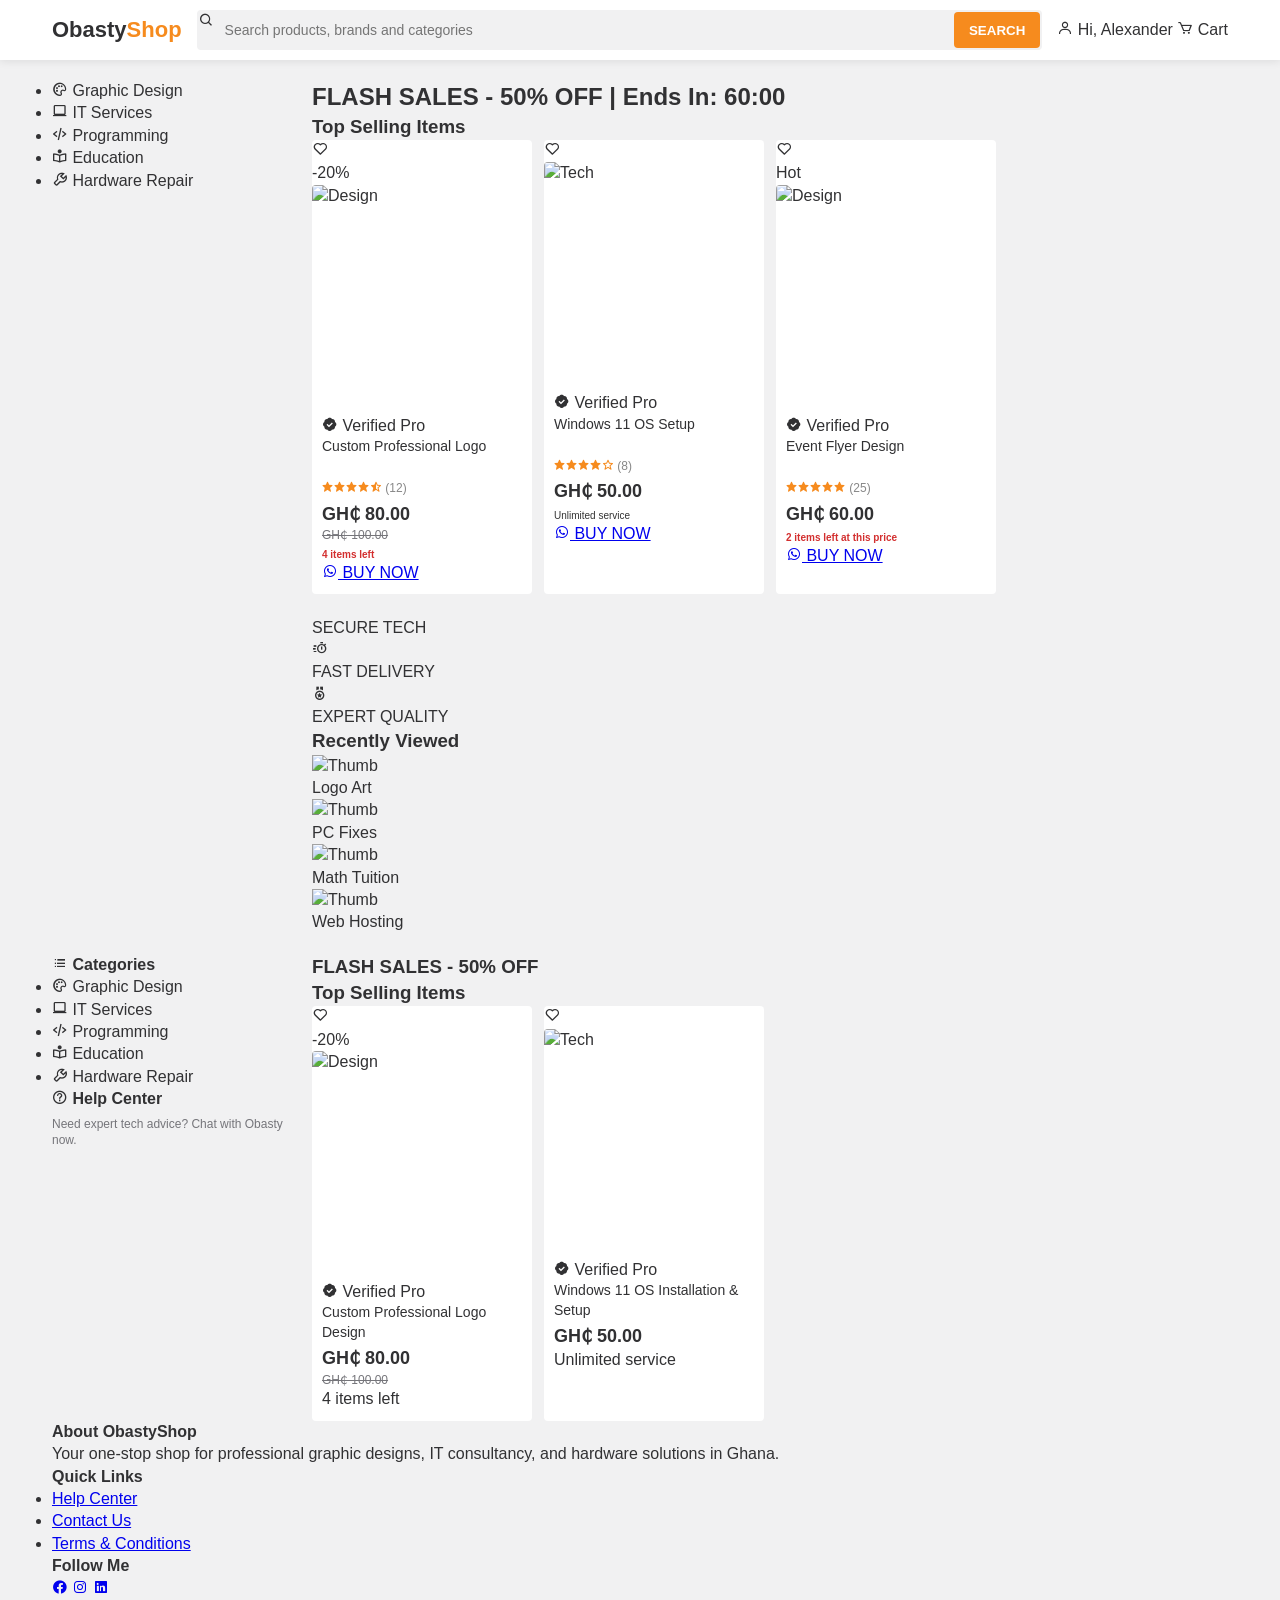
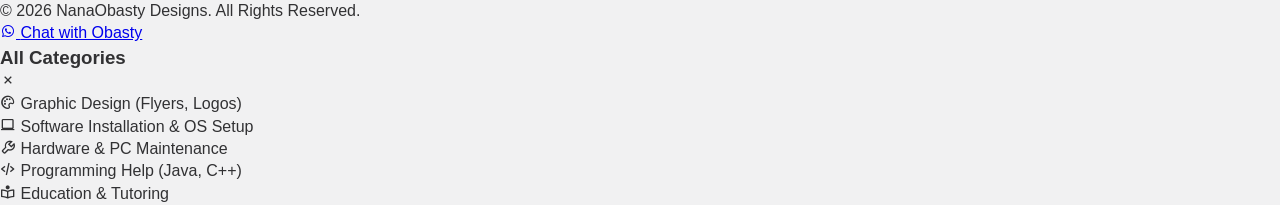
==== index.html @ 955b28ef "Update index.html" ====
<!DOCTYPE html>
<html lang="en">
<head>
    <meta charset="UTF-8">
    <meta name="viewport" content="width=device-width, initial-scale=1.0">
    <title>NanaObasty | Shop Designs & Tech</title>
    <link rel="stylesheet" href="style.css">
    <link href='https://unpkg.com/boxicons@2.1.4/css/boxicons.min.css' rel='stylesheet'>
</head>
<body>

    <header class="header">
        <div class="container nav-flex">
            <h1 class="logo">Obasty<span>Shop</span></h1>
            <div class="search-container">
                <i class='bx bx-search'></i>
                <input type="text" id="jumiaSearch" placeholder="Search products, brands and categories">
                <button>SEARCH</button>
            </div>
            <div class="user-menu">
                <span><i class='bx bx-user'></i> Hi, Alexander</span>
                <span><i class='bx bx-cart'></i> Cart</span>
            </div>
        </div>
    </header>

    <main class="container main-layout">
        <aside class="sidebar">
            <ul>
                <li><i class='bx bx-palette'></i> Graphic Design</li>
                <li><i class='bx bx-laptop'></i> IT Services</li>
                <li><i class='bx bx-code-alt'></i> Programming</li>
                <li><i class='bx bx-book-reader'></i> Education</li>
                <li><i class='bx bx-wrench'></i> Hardware Repair</li>
            </ul>
        </aside>

        <section class="content">
            <div class="hero-banner">
                <h2 id="flashSaleTimer">FLASH SALES - 50% OFF DESIGNS</h2>
            </div>

            <div class="product-wrapper">
                <div class="section-header">
                    <h3>Top Selling Items</h3>
                </div>
                
                <div class="jumia-grid" id="productGrid">
                    
                    <div class="item-card" data-name="logo design">
                        <div class="wishlist-btn"><i class='bx bx-heart'></i></div>
                        <div class="badge">-20%</div>
                        <img src="https://via.placeholder.com/200" alt="Design">
                        <div class="info">
                            <div class="official-badge">
                                <i class='bx bxs-badge-check'></i> Verified Pro
                            </div>
                            <p class="name">Custom Professional Logo</p>
                            <div class="rating" style="color: #f68b1e; font-size: 12px; margin-bottom: 5px;">
                                <i class='bx bxs-star'></i><i class='bx bxs-star'></i><i class='bx bxs-star'></i><i class='bx bxs-star'></i><i class='bx bxs-star-half'></i>
                                <span style="color: #888;">(12)</span>
                            </div>
                            <p class="price">GH₵ 80.00</p>
                            <p class="old-price">GH₵ 100.00</p>
                            <div class="stock-container">
                                <div class="stock-bar"><div class="progress" style="width: 40%;"></div></div>
                                <p style="font-size: 10px; margin-top: 4px; color: #d32f2f; font-weight: bold;">4 items left</p>
                            </div>
                            <a href="https://wa.me/233539547368?text=Hello%20Obasty,%20I%20want%20to%20order%20the%20Logo%20Design" class="buy-btn" target="_blank">
                                <i class='bx bxl-whatsapp'></i> BUY NOW
                            </a>
                        </div>
                    </div>

                    <div class="item-card" data-name="windows installation">
                        <div class="wishlist-btn"><i class='bx bx-heart'></i></div>
                        <img src="https://via.placeholder.com/200" alt="Tech">
                        <div class="info">
                            <div class="official-badge"><i class='bx bxs-badge-check'></i> Verified Pro</div>
                            <p class="name">Windows 11 OS Setup</p>
                            <div class="rating" style="color: #f68b1e; font-size: 12px; margin-bottom: 5px;">
                                <i class='bx bxs-star'></i><i class='bx bxs-star'></i><i class='bx bxs-star'></i><i class='bx bxs-star'></i><i class='bx bx-star'></i>
                                <span style="color: #888;">(8)</span>
                            </div>
                            <p class="price">GH₵ 50.00</p>
                            <div class="stock-container">
                                <div class="stock-bar"><div class="progress" style="width: 70%;"></div></div>
                                <p style="font-size: 10px; margin-top: 4px; color: #333;">Unlimited service</p>
                            </div>
                            <a href="https://wa.me/233539547368?text=Hello%20Obasty,%20I%20need%20help%20with%20Windows%20Installation" class="buy-btn" target="_blank">
                                <i class='bx bxl-whatsapp'></i> BUY NOW
                            </a>
                        </div>
                    </div>

                    <div class="item-card" data-name="flyer design">
                        <div class="wishlist-btn"><i class='bx bx-heart'></i></div>
                        <div class="badge">Hot</div>
                        <img src="https://via.placeholder.com/200" alt="Design">
                        <div class="info">
                            <div class="official-badge"><i class='bx bxs-badge-check'></i> Verified Pro</div>
                            <p class="name">Event Flyer Design</p>
                            <div class="rating" style="color: #f68b1e; font-size: 12px; margin-bottom: 5px;">
                                <i class='bx bxs-star'></i><i class='bx bxs-star'></i><i class='bx bxs-star'></i><i class='bx bxs-star'></i><i class='bx bxs-star'></i>
                                <span style="color: #888;">(25)</span>
                            </div>
                            <p class="price">GH₵ 60.00</p>
                            <div class="stock-container">
                                <div class="stock-bar"><div class="progress" style="width: 20%;"></div></div>
                                <p style="font-size: 10px; margin-top: 4px; color: #d32f2f; font-weight: bold;">2 items left at this price</p>
                            </div>
                            <a href="https://wa.me/233539547368?text=Hello%20Obasty,%20I%20want%20to%20order%20an%20Event%20Flyer" class="buy-btn" target="_blank">
                                <i class='bx bxl-whatsapp'></i> BUY NOW
                            </a>
                        </div>
                    </div>
                </div>

                <div class="trust-badges">
                    <div class="trust-item"><i class='bx bx-shield-check'></i><p>SECURE TECH</p></div>
                    <div class="trust-item"><i class='bx bx-timer'></i><p>FAST DELIVERY</p></div>
                    <div class="trust-item"><i class='bx bx-medal'></i><p>EXPERT QUALITY</p></div>
                </div>

                <div class="recent-viewed">
                    <h3>Recently Viewed</h3>
                    <div class="recent-grid">
                        <div class="small-card"><img src="https://via.placeholder.com/60" alt="Thumb"><p>Logo Art</p></div>
                        <div class="small-card"><img src="https://via.placeholder.com/60" alt="Thumb"><p>PC Fixes</p></div>
                        <div class="small-card"><img src="https://via.placeholder.com/60" alt="Thumb"><p>Math Tuition</p></div>
                        <div class="small-card"><img src="https://via.placeholder.com/60" alt="Thumb"><p>Web Hosting</p></div>
                    </div>
                </div>
            </div>
        </section>
    </main>
<main class="container main-layout">
    <aside class="sidebar-pc">
        <div class="sidebar-box">
            <h4><i class='bx bx-list-ul'></i> Categories</h4>
            <ul>
                <li class="cat-item" data-category="graphic design"><i class='bx bx-palette'></i> Graphic Design</li>
                <li class="cat-item" data-category="windows installation"><i class='bx bx-laptop'></i> IT Services</li>
                <li class="cat-item" data-category="programming"><i class='bx bx-code-alt'></i> Programming</li>
                <li class="cat-item" data-category="education"><i class='bx bx-book-reader'></i> Education</li>
                <li class="cat-item" data-category="hardware repair"><i class='bx bx-wrench'></i> Hardware Repair</li>
            </ul>
        </div>
        
        <div class="sidebar-box mt-15">
            <h4><i class='bx bx-help-circle'></i> Help Center</h4>
            <p style="font-size: 12px; color: #75757a; margin-top: 5px;">Need expert tech advice? Chat with Obasty now.</p>
        </div>
    </aside>

    <section class="content">
        <div class="hero-banner">
            <h3 id="flashSaleTimer">FLASH SALES - 50% OFF</h3>
        </div>

        <div class="product-wrapper">
            <div class="section-header">
                <h3>Top Selling Items</h3>
            </div>
            
            <div class="jumia-grid" id="productGrid">
                
                <div class="item-card" data-name="logo design">
                    <div class="wishlist-btn"><i class='bx bx-heart'></i></div>
                    <div class="badge">-20%</div>
                    <img src="https://via.placeholder.com/300" alt="Design">
                    <div class="info">
                        <div class="official-badge"><i class='bx bxs-badge-check'></i> Verified Pro</div>
                        <p class="name">Custom Professional Logo Design</p>
                        <p class="price">GH₵ 80.00</p>
                        <p class="old-price">GH₵ 100.00</p>
                        <div class="stock-container">
                            <div class="stock-bar"><div class="progress" style="width: 40%;"></div></div>
                            <p class="stock-text">4 items left</p>
                        </div>
                    </div>
                </div>

                <div class="item-card" data-name="windows installation">
                    <div class="wishlist-btn"><i class='bx bx-heart'></i></div>
                    <img src="https://via.placeholder.com/300" alt="Tech">
                    <div class="info">
                        <div class="official-badge"><i class='bx bxs-badge-check'></i> Verified Pro</div>
                        <p class="name">Windows 11 OS Installation & Setup</p>
                        <p class="price">GH₵ 50.00</p>
                        <div class="stock-container">
                            <div class="stock-bar"><div class="progress" style="width: 90%;"></div></div>
                            <p class="stock-text">Unlimited service</p>
                        </div>
                    </div>
                </div>

                </div>
        </div>
    </section>
</main>
    <footer class="footer">
        <div class="container footer-grid">
            <div class="footer-col">
                <h4>About ObastyShop</h4>
                <p>Your one-stop shop for professional graphic designs, IT consultancy, and hardware solutions in Ghana.</p>
            </div>
            <div class="footer-col">
                <h4>Quick Links</h4>
                <ul>
                    <li><a href="#">Help Center</a></li>
                    <li><a href="#">Contact Us</a></li>
                    <li><a href="#">Terms & Conditions</a></li>
                </ul>
            </div>
            <div class="footer-col">
                <h4>Follow Me</h4>
                <div class="social-links">
                    <a href="#"><i class='bx bxl-facebook-circle'></i></a>
                    <a href="#"><i class='bx bxl-instagram'></i></a>
                    <a href="#"><i class='bx bxl-linkedin-square'></i></a>
                </div>
            </div>
        </div>
        <div class="footer-bottom">
            <p>&copy; 2026 NanaObasty Designs. All Rights Reserved.</p>
        </div>
    </footer>

    <a href="https://wa.me/233539547368" class="floating-chat" target="_blank">
        <i class='bx bxl-whatsapp'></i>
        <span>Chat with Obasty</span>
    </a>

    <script src="script.js"></script>
    <div class="category-overlay" id="categoryMenu">
    <div class="category-header">
        <h3>All Categories</h3>
        <i class='bx bx-x' id="closeCategories"></i>
    </div>
    <div class="category-list">
        <div class="cat-item">
            <i class='bx bx-palette'></i>
            <span>Graphic Design (Flyers, Logos)</span>
        </div>
        <div class="cat-item">
            <i class='bx bx-laptop'></i>
            <span>Software Installation & OS Setup</span>
        </div>
        <div class="cat-item">
            <i class='bx bx-wrench'></i>
            <span>Hardware & PC Maintenance</span>
        </div>
        <div class="cat-item">
            <i class='bx bx-code-alt'></i>
            <span>Programming Help (Java, C++)</span>
        </div>
        <div class="cat-item">
            <i class='bx bx-book-reader'></i>
            <span>Education & Tutoring</span>
        </div>
    </div>
</div>
    <nav class="bottom-nav">
    <a href="#" class="nav-item active">
        <i class='bx bx-home-alt'></i>
        <span>Home</span>
    </a>
    <a href="#" class="nav-item">
        <i class='bx bx-list-ul'></i>
        <span>Categories</span>
    </a>
    <a href="#" class="nav-item">
        <i class='bx bx-user'></i>
        <span>Account</span>
    </a>
    <a href="https://wa.me/233539547368" class="nav-item">
        <i class='bx bx-help-circle'></i>
        <span>Help</span>
    </a>
</nav>
</body>
</html>
---- style.css ----
/* --- JUMIA APP SYSTEM DESIGN --- */
:root {
    --jumia-orange: #f68b1e;
    --jumia-dark: #313133;
    --jumia-bg: #f1f1f2;
    --white: #ffffff;
    --border: #ededed;
    --text-gray: #75757a;
    --shadow: 0 2px 8px rgba(0,0,0,0.08);
}

* {
    margin: 0;
    padding: 0;
    box-sizing: border-box;
    font-family: 'Roboto', -apple-system, sans-serif;
}

body {
    background-color: var(--jumia-bg);
    color: var(--jumia-dark);
    line-height: 1.4;
}

.container {
    max-width: 1200px;
    margin: 0 auto;
    padding: 0 12px;
}

/* --- HEADER (PC & MOBILE) --- */
.header {
    background: var(--white);
    padding: 10px 0;
    position: sticky;
    top: 0;
    z-index: 1000;
    box-shadow: var(--shadow);
}

.nav-flex {
    display: flex;
    align-items: center;
    justify-content: space-between;
    gap: 15px;
}

.logo {
    font-size: 22px;
    font-weight: 900;
    color: var(--jumia-dark);
}

.logo span { color: var(--jumia-orange); }

.search-container {
    flex: 1;
    display: flex;
    background: var(--jumia-bg);
    border-radius: 4px;
    padding: 2px;
}

.search-container input {
    flex: 1;
    border: none;
    background: transparent;
    padding: 10px;
    outline: none;
    font-size: 14px;
}

.search-container button {
    background: var(--jumia-orange);
    color: white;
    border: none;
    padding: 0 15px;
    border-radius: 4px;
    font-weight: bold;
    cursor: pointer;
}

/* --- LAYOUT GRID --- */
.main-layout {
    display: grid;
    grid-template-columns: 240px 1fr; /* Desktop Sidebar */
    gap: 20px;
    margin-top: 20px;
}

/* --- JUMIA PRODUCT CARDS --- */
.jumia-grid {
    display: grid;
    grid-template-columns: repeat(auto-fill, minmax(200px, 1fr));
    gap: 12px;
}

.item-card {
    background: var(--white);
    border-radius: 4px;
    transition: transform 0.2s;
    position: relative;
    display: flex;
    flex-direction: column;
}

.item-card:hover {
    transform: translateY(-4px);
    box-shadow: 0 4px 12px rgba(0,0,0,0.15);
}

.item-card img {
    width: 100%;
    aspect-ratio: 1/1; /* Keeps images perfectly square */
    object-fit: cover;
    border-radius: 4px 4px 0 0;
}

.info {
    padding: 10px;
    flex-grow: 1;
}

.info .name {
    font-size: 14px;
    margin-bottom: 5px;
    height: 38px;
    overflow: hidden;
    display: -webkit-box;
    -webkit-line-clamp: 2;
    -webkit-box-orient: vertical;
}

.info .price {
    font-size: 18px;
    font-weight: 700;
}

.old-price {
    font-size: 12px;
    color: var(--text-gray);
    text-decoration: line-through;
}

/* --- MOBILE SPECIFIC OVERRIDES --- */
@media (max-width: 768px) {
    .main-layout {
        grid-template-columns: 1fr; /* Hide sidebar layout on mobile */
    }

    .sidebar { display: none; } /* Jumia hides sidebar on mobile, uses bottom nav */

    .search-container button { display: none; } /* Standard Jumia Mobile Search */

    .jumia-grid {
        grid-template-columns: repeat(2, 1fr); /* 2 items per row - Essential! */
        gap: 8px;
    }

    .item-card img {
        height: 160px;
    }

    .info .price {
        font-size: 16px;
    }

    .header {
        padding: 8px 0;
    }
}

/* --- BOTTOM NAV (Always nicely at bottom) --- */
.bottom-nav {
    position: fixed;
    bottom: 0;
    width: 100%;
    background: var(--white);
    display: flex;
    justify-content: space-around;
    padding: 10px 0;
    border-top: 1px solid var(--border);
    box-shadow: 0 -2px 10px rgba(0,0,0,0.05);
}

@media (min-width: 769px) {
    .bottom-nav { display: none; } /* Hide on PC */
}
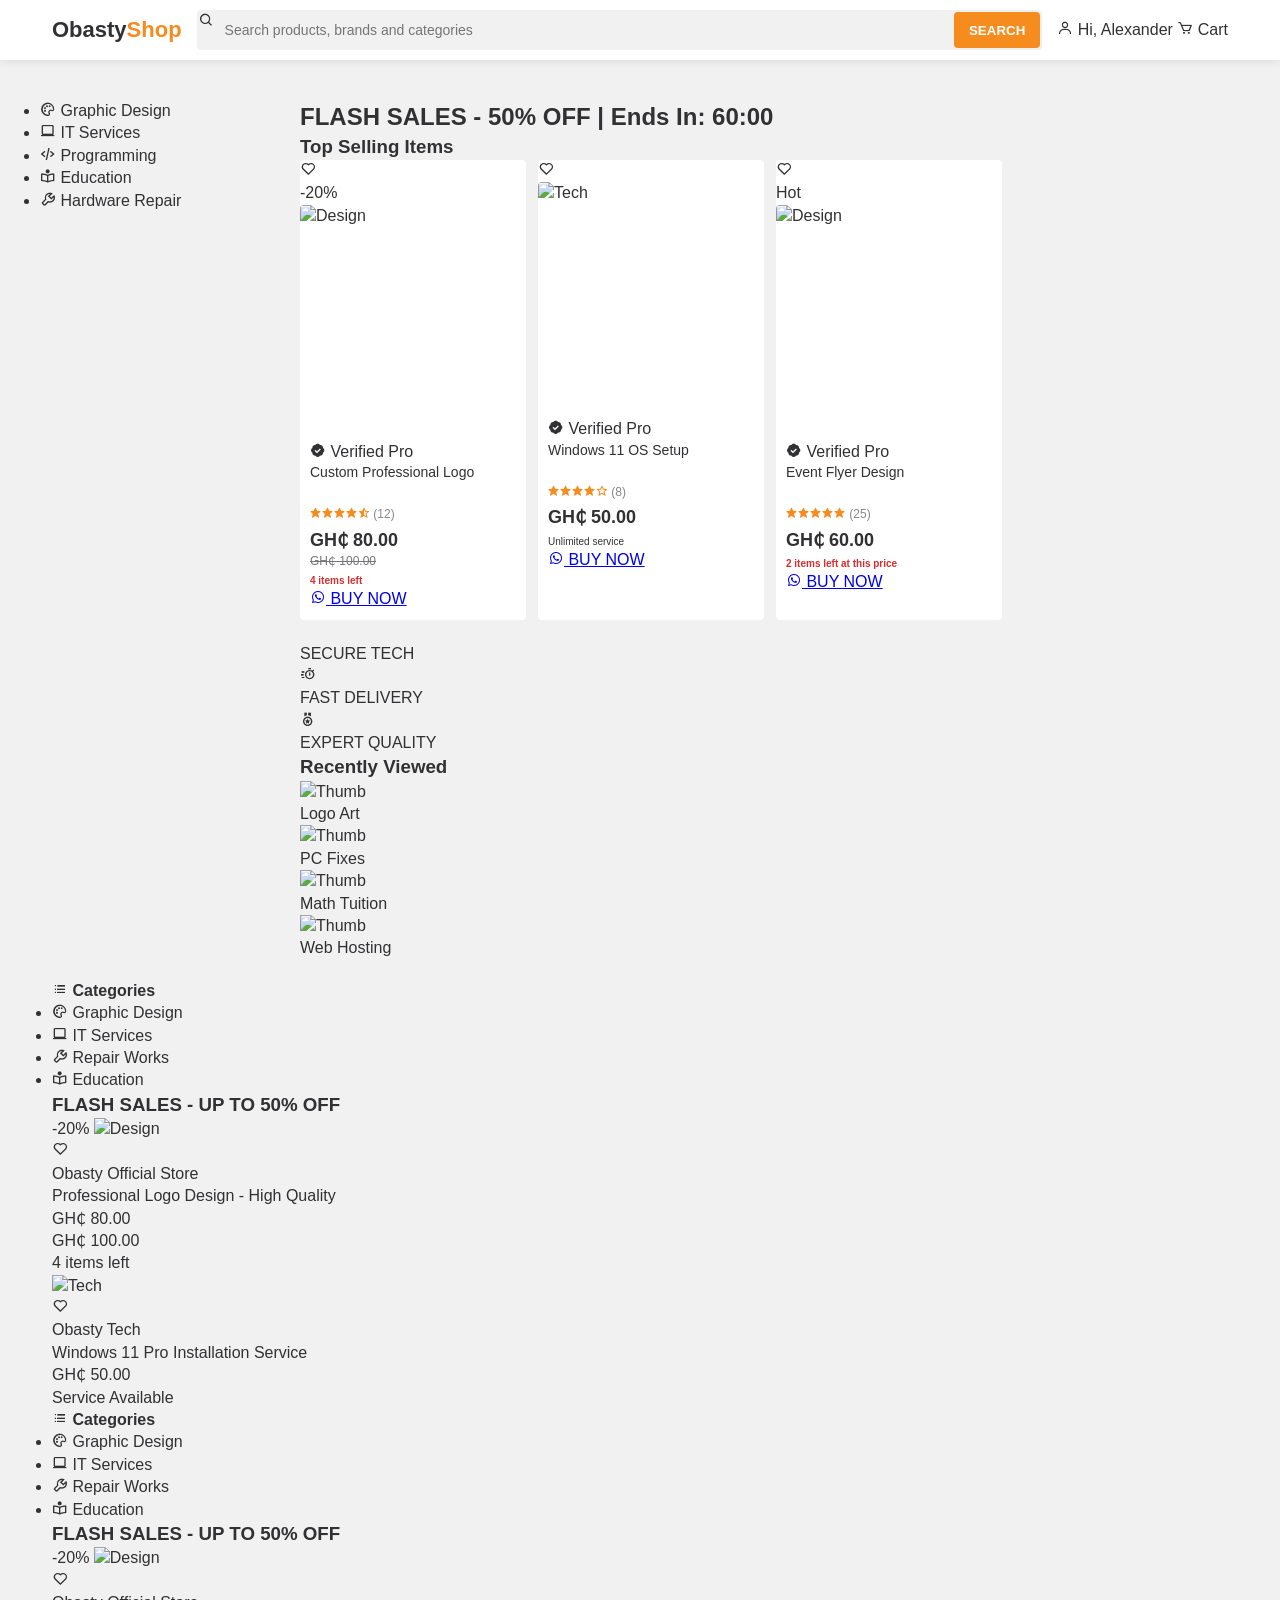
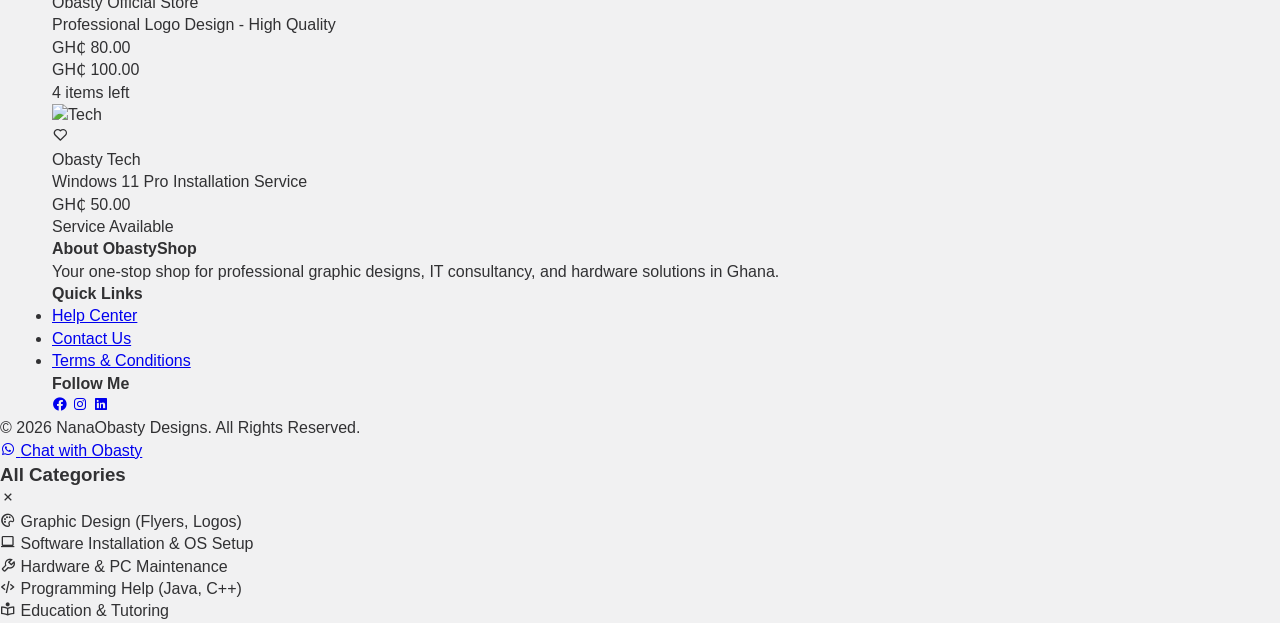
==== commit eed7c2fb: "Update index.html" ====
--- a/index.html
+++ b/index.html
@@ -134,70 +134,125 @@
             </div>
         </section>
     </main>
-<main class="container main-layout">
-    <aside class="sidebar-pc">
-        <div class="sidebar-box">
-            <h4><i class='bx bx-list-ul'></i> Categories</h4>
-            <ul>
-                <li class="cat-item" data-category="graphic design"><i class='bx bx-palette'></i> Graphic Design</li>
-                <li class="cat-item" data-category="windows installation"><i class='bx bx-laptop'></i> IT Services</li>
-                <li class="cat-item" data-category="programming"><i class='bx bx-code-alt'></i> Programming</li>
-                <li class="cat-item" data-category="education"><i class='bx bx-book-reader'></i> Education</li>
-                <li class="cat-item" data-category="hardware repair"><i class='bx bx-wrench'></i> Hardware Repair</li>
-            </ul>
-        </div>
+<main class="main-container">
+    <div class="container layout-wrapper">
         
-        <div class="sidebar-box mt-15">
-            <h4><i class='bx bx-help-circle'></i> Help Center</h4>
-            <p style="font-size: 12px; color: #75757a; margin-top: 5px;">Need expert tech advice? Chat with Obasty now.</p>
-        </div>
-    </aside>
-
-    <section class="content">
-        <div class="hero-banner">
-            <h3 id="flashSaleTimer">FLASH SALES - 50% OFF</h3>
-        </div>
-
-        <div class="product-wrapper">
-            <div class="section-header">
-                <h3>Top Selling Items</h3>
-            </div>
-            
-            <div class="jumia-grid" id="productGrid">
+        <aside class="jumia-sidebar">
+            <div class="white-box">
+                <h4 class="box-title"><i class='bx bx-list-ul'></i> Categories</h4>
+                <ul class="cat-list">
+                    <li onclick="filterProducts('graphic')"><i class='bx bx-palette'></i> Graphic Design</li>
+                    <li onclick="filterProducts('it')"><i class='bx bx-laptop'></i> IT Services</li>
+                    <li onclick="filterProducts('hardware')"><i class='bx bx-wrench'></i> Repair Works</li>
+                    <li onclick="filterProducts('edu')"><i class='bx bx-book-reader'></i> Education</li>
+                </ul>
+            </div>
+        </aside>
+
+        <section class="jumia-content">
+            <div class="app-banner">
+                <h3 id="flashSaleTimer">FLASH SALES - UP TO 50% OFF</h3>
+            </div>
+
+            <div class="jumia-app-grid">
                 
-                <div class="item-card" data-name="logo design">
-                    <div class="wishlist-btn"><i class='bx bx-heart'></i></div>
-                    <div class="badge">-20%</div>
-                    <img src="https://via.placeholder.com/300" alt="Design">
-                    <div class="info">
-                        <div class="official-badge"><i class='bx bxs-badge-check'></i> Verified Pro</div>
-                        <p class="name">Custom Professional Logo Design</p>
-                        <p class="price">GH₵ 80.00</p>
-                        <p class="old-price">GH₵ 100.00</p>
-                        <div class="stock-container">
-                            <div class="stock-bar"><div class="progress" style="width: 40%;"></div></div>
-                            <p class="stock-text">4 items left</p>
-                        </div>
-                    </div>
-                </div>
-
-                <div class="item-card" data-name="windows installation">
-                    <div class="wishlist-btn"><i class='bx bx-heart'></i></div>
-                    <img src="https://via.placeholder.com/300" alt="Tech">
-                    <div class="info">
-                        <div class="official-badge"><i class='bx bxs-badge-check'></i> Verified Pro</div>
-                        <p class="name">Windows 11 OS Installation & Setup</p>
-                        <p class="price">GH₵ 50.00</p>
-                        <div class="stock-container">
-                            <div class="stock-bar"><div class="progress" style="width: 90%;"></div></div>
-                            <p class="stock-text">Unlimited service</p>
-                        </div>
-                    </div>
-                </div>
-
-                </div>
-        </div>
-    </section>
+                <div class="app-card">
+                    <div class="card-img-container">
+                        <span class="discount-tag">-20%</span>
+                        <img src="https://via.placeholder.com/300" alt="Design">
+                        <div class="wishlist-btn"><i class='bx bx-heart'></i></div>
+                    </div>
+                    <div class="card-details">
+                        <p class="brand">Obasty Official Store</p>
+                        <p class="product-name">Professional Logo Design - High Quality</p>
+                        <p class="price-now">GH₵ 80.00</p>
+                        <p class="price-old">GH₵ 100.00</p>
+                        <div class="stock-info">
+                            <div class="progress-bg"><div class="progress-fill" style="width: 40%;"></div></div>
+                            <span class="stock-count">4 items left</span>
+                        </div>
+                    </div>
+                </div>
+
+                <div class="app-card">
+                    <div class="card-img-container">
+                        <img src="https://via.placeholder.com/300" alt="Tech">
+                        <div class="wishlist-btn"><i class='bx bx-heart'></i></div>
+                    </div>
+                    <div class="card-details">
+                        <p class="brand">Obasty Tech</p>
+                        <p class="product-name">Windows 11 Pro Installation Service</p>
+                        <p class="price-now">GH₵ 50.00</p>
+                        <div class="stock-info">
+                            <div class="progress-bg"><div class="progress-fill" style="width: 80%;"></div></div>
+                            <span class="stock-count">Service Available</span>
+                        </div>
+                    </div>
+                </div>
+
+            </div>
+        </section>
+    </div>
+</main><main class="main-container">
+    <div class="container layout-wrapper">
+        
+        <aside class="jumia-sidebar">
+            <div class="white-box">
+                <h4 class="box-title"><i class='bx bx-list-ul'></i> Categories</h4>
+                <ul class="cat-list">
+                    <li onclick="filterProducts('graphic')"><i class='bx bx-palette'></i> Graphic Design</li>
+                    <li onclick="filterProducts('it')"><i class='bx bx-laptop'></i> IT Services</li>
+                    <li onclick="filterProducts('hardware')"><i class='bx bx-wrench'></i> Repair Works</li>
+                    <li onclick="filterProducts('edu')"><i class='bx bx-book-reader'></i> Education</li>
+                </ul>
+            </div>
+        </aside>
+
+        <section class="jumia-content">
+            <div class="app-banner">
+                <h3 id="flashSaleTimer">FLASH SALES - UP TO 50% OFF</h3>
+            </div>
+
+            <div class="jumia-app-grid">
+                
+                <div class="app-card">
+                    <div class="card-img-container">
+                        <span class="discount-tag">-20%</span>
+                        <img src="https://via.placeholder.com/300" alt="Design">
+                        <div class="wishlist-btn"><i class='bx bx-heart'></i></div>
+                    </div>
+                    <div class="card-details">
+                        <p class="brand">Obasty Official Store</p>
+                        <p class="product-name">Professional Logo Design - High Quality</p>
+                        <p class="price-now">GH₵ 80.00</p>
+                        <p class="price-old">GH₵ 100.00</p>
+                        <div class="stock-info">
+                            <div class="progress-bg"><div class="progress-fill" style="width: 40%;"></div></div>
+                            <span class="stock-count">4 items left</span>
+                        </div>
+                    </div>
+                </div>
+
+                <div class="app-card">
+                    <div class="card-img-container">
+                        <img src="https://via.placeholder.com/300" alt="Tech">
+                        <div class="wishlist-btn"><i class='bx bx-heart'></i></div>
+                    </div>
+                    <div class="card-details">
+                        <p class="brand">Obasty Tech</p>
+                        <p class="product-name">Windows 11 Pro Installation Service</p>
+                        <p class="price-now">GH₵ 50.00</p>
+                        <div class="stock-info">
+                            <div class="progress-bg"><div class="progress-fill" style="width: 80%;"></div></div>
+                            <span class="stock-count">Service Available</span>
+                        </div>
+                    </div>
+                </div>
+
+            </div>
+        </section>
+    </div>
+</main>
 </main>
     <footer class="footer">
         <div class="container footer-grid">
--- a/style.css
+++ b/style.css
@@ -186,3 +186,22 @@
 @media (min-width: 769px) {
     .bottom-nav { display: none; } /* Hide on PC */
 }
+/* PC View */
+@media (min-width: 769px) {
+    .main-layout {
+        display: grid;
+        grid-template-columns: 240px 1fr; /* Sidebar on left, Content on right */
+        gap: 20px;
+        padding: 20px 0;
+    }
+}
+
+/* Phone View */
+@media (max-width: 768px) {
+    .sidebar-pc {
+        display: none; /* Hides sidebar on phone */
+    }
+    .main-layout {
+        display: block; /* Content takes full width */
+    }
+}
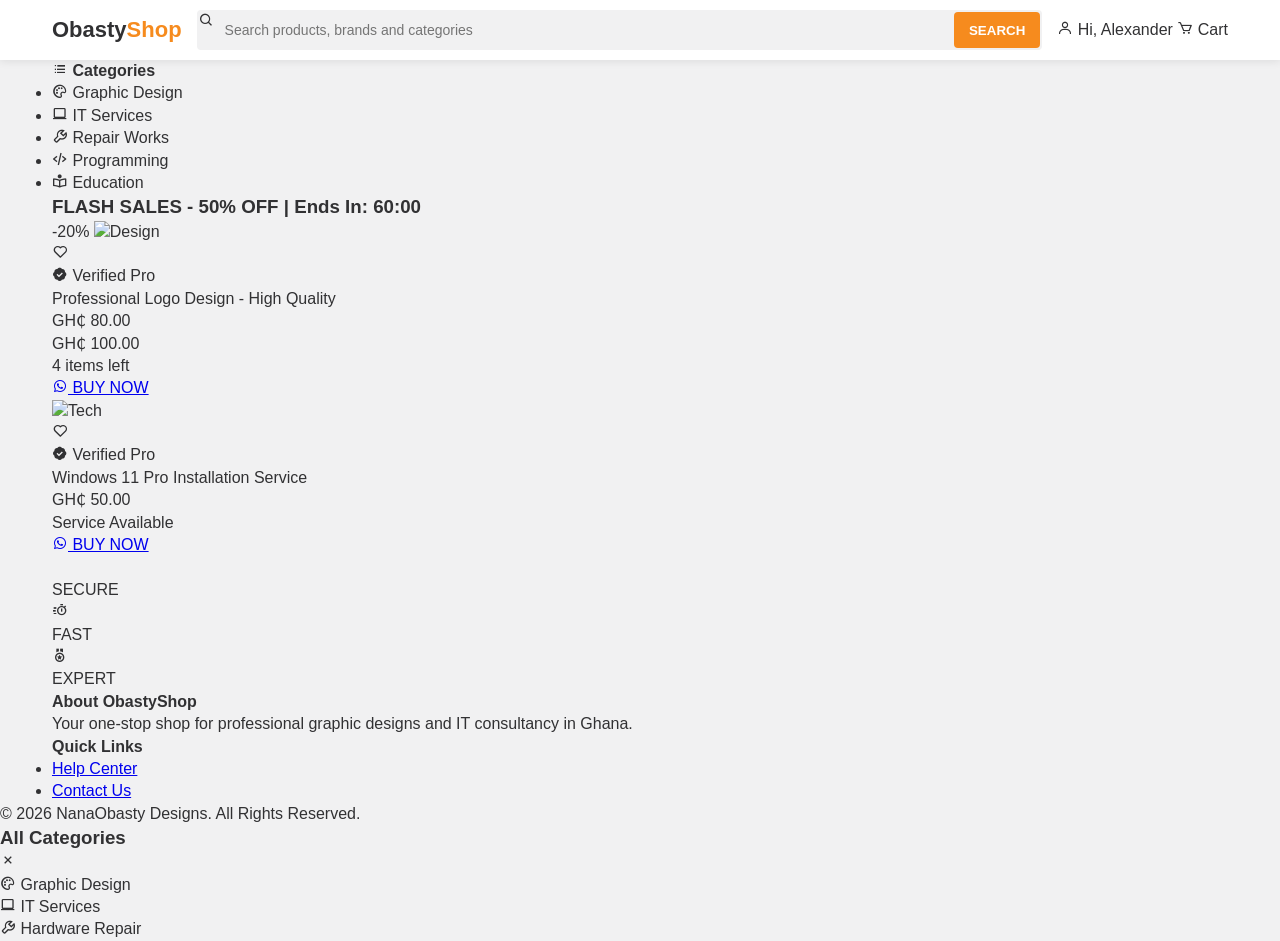
==== commit 7e90ceb5: "Update index.html" ====
--- a/index.html
+++ b/index.html
@@ -24,257 +24,88 @@
         </div>
     </header>
 
-    <main class="container main-layout">
-        <aside class="sidebar">
-            <ul>
-                <li><i class='bx bx-palette'></i> Graphic Design</li>
-                <li><i class='bx bx-laptop'></i> IT Services</li>
-                <li><i class='bx bx-code-alt'></i> Programming</li>
-                <li><i class='bx bx-book-reader'></i> Education</li>
-                <li><i class='bx bx-wrench'></i> Hardware Repair</li>
-            </ul>
-        </aside>
+    <main class="main-container">
+        <div class="container layout-wrapper">
+            
+            <aside class="jumia-sidebar">
+                <div class="white-box">
+                    <h4 class="box-title"><i class='bx bx-list-ul'></i> Categories</h4>
+                    <ul class="cat-list">
+                        <li onclick="filterProducts('graphic design')"><i class='bx bx-palette'></i> Graphic Design</li>
+                        <li onclick="filterProducts('windows installation')"><i class='bx bx-laptop'></i> IT Services</li>
+                        <li onclick="filterProducts('hardware repair')"><i class='bx bx-wrench'></i> Repair Works</li>
+                        <li onclick="filterProducts('programming')"><i class='bx bx-code-alt'></i> Programming</li>
+                        <li onclick="filterProducts('education')"><i class='bx bx-book-reader'></i> Education</li>
+                    </ul>
+                </div>
+            </aside>
 
-        <section class="content">
-            <div class="hero-banner">
-                <h2 id="flashSaleTimer">FLASH SALES - 50% OFF DESIGNS</h2>
-            </div>
+            <section class="jumia-content">
+                <div class="app-banner">
+                    <h3 id="flashSaleTimer">FLASH SALES - UP TO 50% OFF</h3>
+                </div>
 
-            <div class="product-wrapper">
-                <div class="section-header">
-                    <h3>Top Selling Items</h3>
-                </div>
-                
-                <div class="jumia-grid" id="productGrid">
+                <div class="jumia-app-grid" id="productGrid">
                     
-                    <div class="item-card" data-name="logo design">
-                        <div class="wishlist-btn"><i class='bx bx-heart'></i></div>
-                        <div class="badge">-20%</div>
-                        <img src="https://via.placeholder.com/200" alt="Design">
-                        <div class="info">
-                            <div class="official-badge">
-                                <i class='bx bxs-badge-check'></i> Verified Pro
+                    <div class="app-card" data-name="logo design">
+                        <div class="card-img-container">
+                            <span class="discount-tag">-20%</span>
+                            <img src="https://via.placeholder.com/300" alt="Design">
+                            <div class="wishlist-btn"><i class='bx bx-heart'></i></div>
+                        </div>
+                        <div class="card-details">
+                            <div class="official-badge"><i class='bx bxs-badge-check'></i> Verified Pro</div>
+                            <p class="product-name">Professional Logo Design - High Quality</p>
+                            <p class="price-now">GH₵ 80.00</p>
+                            <p class="price-old">GH₵ 100.00</p>
+                            <div class="stock-info">
+                                <div class="progress-bg"><div class="progress-fill" style="width: 40%;"></div></div>
+                                <span class="stock-count">4 items left</span>
                             </div>
-                            <p class="name">Custom Professional Logo</p>
-                            <div class="rating" style="color: #f68b1e; font-size: 12px; margin-bottom: 5px;">
-                                <i class='bx bxs-star'></i><i class='bx bxs-star'></i><i class='bx bxs-star'></i><i class='bx bxs-star'></i><i class='bx bxs-star-half'></i>
-                                <span style="color: #888;">(12)</span>
-                            </div>
-                            <p class="price">GH₵ 80.00</p>
-                            <p class="old-price">GH₵ 100.00</p>
-                            <div class="stock-container">
-                                <div class="stock-bar"><div class="progress" style="width: 40%;"></div></div>
-                                <p style="font-size: 10px; margin-top: 4px; color: #d32f2f; font-weight: bold;">4 items left</p>
-                            </div>
-                            <a href="https://wa.me/233539547368?text=Hello%20Obasty,%20I%20want%20to%20order%20the%20Logo%20Design" class="buy-btn" target="_blank">
-                                <i class='bx bxl-whatsapp'></i> BUY NOW
-                            </a>
+                            <a href="https://wa.me/233539547368" class="buy-btn-app"><i class='bx bxl-whatsapp'></i> BUY NOW</a>
                         </div>
                     </div>
 
-                    <div class="item-card" data-name="windows installation">
-                        <div class="wishlist-btn"><i class='bx bx-heart'></i></div>
-                        <img src="https://via.placeholder.com/200" alt="Tech">
-                        <div class="info">
+                    <div class="app-card" data-name="windows installation">
+                        <div class="card-img-container">
+                            <img src="https://via.placeholder.com/300" alt="Tech">
+                            <div class="wishlist-btn"><i class='bx bx-heart'></i></div>
+                        </div>
+                        <div class="card-details">
                             <div class="official-badge"><i class='bx bxs-badge-check'></i> Verified Pro</div>
-                            <p class="name">Windows 11 OS Setup</p>
-                            <div class="rating" style="color: #f68b1e; font-size: 12px; margin-bottom: 5px;">
-                                <i class='bx bxs-star'></i><i class='bx bxs-star'></i><i class='bx bxs-star'></i><i class='bx bxs-star'></i><i class='bx bx-star'></i>
-                                <span style="color: #888;">(8)</span>
+                            <p class="product-name">Windows 11 Pro Installation Service</p>
+                            <p class="price-now">GH₵ 50.00</p>
+                            <div class="stock-info">
+                                <div class="progress-bg"><div class="progress-fill" style="width: 80%;"></div></div>
+                                <span class="stock-count">Service Available</span>
                             </div>
-                            <p class="price">GH₵ 50.00</p>
-                            <div class="stock-container">
-                                <div class="stock-bar"><div class="progress" style="width: 70%;"></div></div>
-                                <p style="font-size: 10px; margin-top: 4px; color: #333;">Unlimited service</p>
-                            </div>
-                            <a href="https://wa.me/233539547368?text=Hello%20Obasty,%20I%20need%20help%20with%20Windows%20Installation" class="buy-btn" target="_blank">
-                                <i class='bx bxl-whatsapp'></i> BUY NOW
-                            </a>
+                            <a href="https://wa.me/233539547368" class="buy-btn-app"><i class='bx bxl-whatsapp'></i> BUY NOW</a>
                         </div>
                     </div>
 
-                    <div class="item-card" data-name="flyer design">
-                        <div class="wishlist-btn"><i class='bx bx-heart'></i></div>
-                        <div class="badge">Hot</div>
-                        <img src="https://via.placeholder.com/200" alt="Design">
-                        <div class="info">
-                            <div class="official-badge"><i class='bx bxs-badge-check'></i> Verified Pro</div>
-                            <p class="name">Event Flyer Design</p>
-                            <div class="rating" style="color: #f68b1e; font-size: 12px; margin-bottom: 5px;">
-                                <i class='bx bxs-star'></i><i class='bx bxs-star'></i><i class='bx bxs-star'></i><i class='bx bxs-star'></i><i class='bx bxs-star'></i>
-                                <span style="color: #888;">(25)</span>
-                            </div>
-                            <p class="price">GH₵ 60.00</p>
-                            <div class="stock-container">
-                                <div class="stock-bar"><div class="progress" style="width: 20%;"></div></div>
-                                <p style="font-size: 10px; margin-top: 4px; color: #d32f2f; font-weight: bold;">2 items left at this price</p>
-                            </div>
-                            <a href="https://wa.me/233539547368?text=Hello%20Obasty,%20I%20want%20to%20order%20an%20Event%20Flyer" class="buy-btn" target="_blank">
-                                <i class='bx bxl-whatsapp'></i> BUY NOW
-                            </a>
-                        </div>
-                    </div>
                 </div>
 
-                <div class="trust-badges">
-                    <div class="trust-item"><i class='bx bx-shield-check'></i><p>SECURE TECH</p></div>
-                    <div class="trust-item"><i class='bx bx-timer'></i><p>FAST DELIVERY</p></div>
-                    <div class="trust-item"><i class='bx bx-medal'></i><p>EXPERT QUALITY</p></div>
+                <div class="trust-badges-app">
+                    <div class="trust-item"><i class='bx bx-shield-check'></i><p>SECURE</p></div>
+                    <div class="trust-item"><i class='bx bx-timer'></i><p>FAST</p></div>
+                    <div class="trust-item"><i class='bx bx-medal'></i><p>EXPERT</p></div>
                 </div>
+            </section>
+        </div>
+    </main>
 
-                <div class="recent-viewed">
-                    <h3>Recently Viewed</h3>
-                    <div class="recent-grid">
-                        <div class="small-card"><img src="https://via.placeholder.com/60" alt="Thumb"><p>Logo Art</p></div>
-                        <div class="small-card"><img src="https://via.placeholder.com/60" alt="Thumb"><p>PC Fixes</p></div>
-                        <div class="small-card"><img src="https://via.placeholder.com/60" alt="Thumb"><p>Math Tuition</p></div>
-                        <div class="small-card"><img src="https://via.placeholder.com/60" alt="Thumb"><p>Web Hosting</p></div>
-                    </div>
-                </div>
-            </div>
-        </section>
-    </main>
-<main class="main-container">
-    <div class="container layout-wrapper">
-        
-        <aside class="jumia-sidebar">
-            <div class="white-box">
-                <h4 class="box-title"><i class='bx bx-list-ul'></i> Categories</h4>
-                <ul class="cat-list">
-                    <li onclick="filterProducts('graphic')"><i class='bx bx-palette'></i> Graphic Design</li>
-                    <li onclick="filterProducts('it')"><i class='bx bx-laptop'></i> IT Services</li>
-                    <li onclick="filterProducts('hardware')"><i class='bx bx-wrench'></i> Repair Works</li>
-                    <li onclick="filterProducts('edu')"><i class='bx bx-book-reader'></i> Education</li>
-                </ul>
-            </div>
-        </aside>
-
-        <section class="jumia-content">
-            <div class="app-banner">
-                <h3 id="flashSaleTimer">FLASH SALES - UP TO 50% OFF</h3>
-            </div>
-
-            <div class="jumia-app-grid">
-                
-                <div class="app-card">
-                    <div class="card-img-container">
-                        <span class="discount-tag">-20%</span>
-                        <img src="https://via.placeholder.com/300" alt="Design">
-                        <div class="wishlist-btn"><i class='bx bx-heart'></i></div>
-                    </div>
-                    <div class="card-details">
-                        <p class="brand">Obasty Official Store</p>
-                        <p class="product-name">Professional Logo Design - High Quality</p>
-                        <p class="price-now">GH₵ 80.00</p>
-                        <p class="price-old">GH₵ 100.00</p>
-                        <div class="stock-info">
-                            <div class="progress-bg"><div class="progress-fill" style="width: 40%;"></div></div>
-                            <span class="stock-count">4 items left</span>
-                        </div>
-                    </div>
-                </div>
-
-                <div class="app-card">
-                    <div class="card-img-container">
-                        <img src="https://via.placeholder.com/300" alt="Tech">
-                        <div class="wishlist-btn"><i class='bx bx-heart'></i></div>
-                    </div>
-                    <div class="card-details">
-                        <p class="brand">Obasty Tech</p>
-                        <p class="product-name">Windows 11 Pro Installation Service</p>
-                        <p class="price-now">GH₵ 50.00</p>
-                        <div class="stock-info">
-                            <div class="progress-bg"><div class="progress-fill" style="width: 80%;"></div></div>
-                            <span class="stock-count">Service Available</span>
-                        </div>
-                    </div>
-                </div>
-
-            </div>
-        </section>
-    </div>
-</main><main class="main-container">
-    <div class="container layout-wrapper">
-        
-        <aside class="jumia-sidebar">
-            <div class="white-box">
-                <h4 class="box-title"><i class='bx bx-list-ul'></i> Categories</h4>
-                <ul class="cat-list">
-                    <li onclick="filterProducts('graphic')"><i class='bx bx-palette'></i> Graphic Design</li>
-                    <li onclick="filterProducts('it')"><i class='bx bx-laptop'></i> IT Services</li>
-                    <li onclick="filterProducts('hardware')"><i class='bx bx-wrench'></i> Repair Works</li>
-                    <li onclick="filterProducts('edu')"><i class='bx bx-book-reader'></i> Education</li>
-                </ul>
-            </div>
-        </aside>
-
-        <section class="jumia-content">
-            <div class="app-banner">
-                <h3 id="flashSaleTimer">FLASH SALES - UP TO 50% OFF</h3>
-            </div>
-
-            <div class="jumia-app-grid">
-                
-                <div class="app-card">
-                    <div class="card-img-container">
-                        <span class="discount-tag">-20%</span>
-                        <img src="https://via.placeholder.com/300" alt="Design">
-                        <div class="wishlist-btn"><i class='bx bx-heart'></i></div>
-                    </div>
-                    <div class="card-details">
-                        <p class="brand">Obasty Official Store</p>
-                        <p class="product-name">Professional Logo Design - High Quality</p>
-                        <p class="price-now">GH₵ 80.00</p>
-                        <p class="price-old">GH₵ 100.00</p>
-                        <div class="stock-info">
-                            <div class="progress-bg"><div class="progress-fill" style="width: 40%;"></div></div>
-                            <span class="stock-count">4 items left</span>
-                        </div>
-                    </div>
-                </div>
-
-                <div class="app-card">
-                    <div class="card-img-container">
-                        <img src="https://via.placeholder.com/300" alt="Tech">
-                        <div class="wishlist-btn"><i class='bx bx-heart'></i></div>
-                    </div>
-                    <div class="card-details">
-                        <p class="brand">Obasty Tech</p>
-                        <p class="product-name">Windows 11 Pro Installation Service</p>
-                        <p class="price-now">GH₵ 50.00</p>
-                        <div class="stock-info">
-                            <div class="progress-bg"><div class="progress-fill" style="width: 80%;"></div></div>
-                            <span class="stock-count">Service Available</span>
-                        </div>
-                    </div>
-                </div>
-
-            </div>
-        </section>
-    </div>
-</main>
-</main>
     <footer class="footer">
         <div class="container footer-grid">
             <div class="footer-col">
                 <h4>About ObastyShop</h4>
-                <p>Your one-stop shop for professional graphic designs, IT consultancy, and hardware solutions in Ghana.</p>
+                <p>Your one-stop shop for professional graphic designs and IT consultancy in Ghana.</p>
             </div>
             <div class="footer-col">
                 <h4>Quick Links</h4>
                 <ul>
                     <li><a href="#">Help Center</a></li>
                     <li><a href="#">Contact Us</a></li>
-                    <li><a href="#">Terms & Conditions</a></li>
                 </ul>
-            </div>
-            <div class="footer-col">
-                <h4>Follow Me</h4>
-                <div class="social-links">
-                    <a href="#"><i class='bx bxl-facebook-circle'></i></a>
-                    <a href="#"><i class='bx bxl-instagram'></i></a>
-                    <a href="#"><i class='bx bxl-linkedin-square'></i></a>
-                </div>
             </div>
         </div>
         <div class="footer-bottom">
@@ -282,57 +113,25 @@
         </div>
     </footer>
 
-    <a href="https://wa.me/233539547368" class="floating-chat" target="_blank">
-        <i class='bx bxl-whatsapp'></i>
-        <span>Chat with Obasty</span>
-    </a>
+    <div class="category-overlay" id="categoryMenu">
+        <div class="category-header">
+            <h3>All Categories</h3>
+            <i class='bx bx-x' id="closeCategories"></i>
+        </div>
+        <div class="category-list">
+            <div class="cat-item" onclick="filterProducts('graphic design')"><i class='bx bx-palette'></i> Graphic Design</div>
+            <div class="cat-item" onclick="filterProducts('windows installation')"><i class='bx bx-laptop'></i> IT Services</div>
+            <div class="cat-item" onclick="filterProducts('hardware repair')"><i class='bx bx-wrench'></i> Hardware Repair</div>
+        </div>
+    </div>
+
+    <nav class="bottom-nav">
+        <a href="#" class="nav-item active"><i class='bx bx-home-alt'></i><span>Home</span></a>
+        <a href="#" class="nav-item" id="openCats"><i class='bx bx-list-ul'></i><span>Categories</span></a>
+        <a href="#" class="nav-item"><i class='bx bx-user'></i><span>Account</span></a>
+        <a href="https://wa.me/233539547368" class="nav-item"><i class='bx bx-help-circle'></i><span>Help</span></a>
+    </nav>
 
     <script src="script.js"></script>
-    <div class="category-overlay" id="categoryMenu">
-    <div class="category-header">
-        <h3>All Categories</h3>
-        <i class='bx bx-x' id="closeCategories"></i>
-    </div>
-    <div class="category-list">
-        <div class="cat-item">
-            <i class='bx bx-palette'></i>
-            <span>Graphic Design (Flyers, Logos)</span>
-        </div>
-        <div class="cat-item">
-            <i class='bx bx-laptop'></i>
-            <span>Software Installation & OS Setup</span>
-        </div>
-        <div class="cat-item">
-            <i class='bx bx-wrench'></i>
-            <span>Hardware & PC Maintenance</span>
-        </div>
-        <div class="cat-item">
-            <i class='bx bx-code-alt'></i>
-            <span>Programming Help (Java, C++)</span>
-        </div>
-        <div class="cat-item">
-            <i class='bx bx-book-reader'></i>
-            <span>Education & Tutoring</span>
-        </div>
-    </div>
-</div>
-    <nav class="bottom-nav">
-    <a href="#" class="nav-item active">
-        <i class='bx bx-home-alt'></i>
-        <span>Home</span>
-    </a>
-    <a href="#" class="nav-item">
-        <i class='bx bx-list-ul'></i>
-        <span>Categories</span>
-    </a>
-    <a href="#" class="nav-item">
-        <i class='bx bx-user'></i>
-        <span>Account</span>
-    </a>
-    <a href="https://wa.me/233539547368" class="nav-item">
-        <i class='bx bx-help-circle'></i>
-        <span>Help</span>
-    </a>
-</nav>
 </body>
 </html>
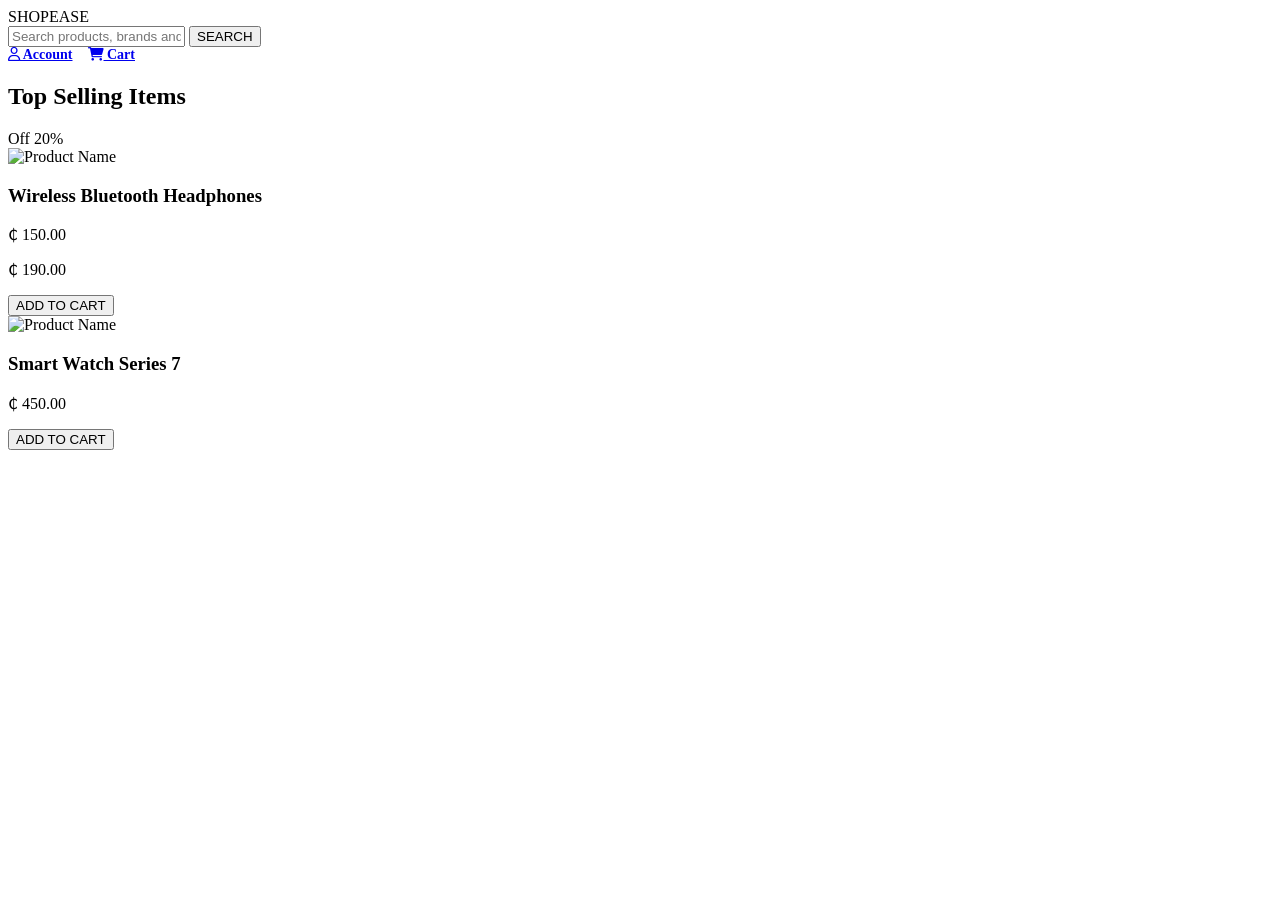
==== commit 35cccaff: "Update index.html" ====
--- a/index.html
+++ b/index.html
@@ -3,135 +3,52 @@
 <head>
     <meta charset="UTF-8">
     <meta name="viewport" content="width=device-width, initial-scale=1.0">
-    <title>NanaObasty | Shop Designs & Tech</title>
+    <title>Jumia Clone | Online Shopping</title>
     <link rel="stylesheet" href="style.css">
-    <link href='https://unpkg.com/boxicons@2.1.4/css/boxicons.min.css' rel='stylesheet'>
+    <link rel="stylesheet" href="https://cdnjs.cloudflare.com/ajax/libs/font-awesome/6.0.0/css/all.min.css">
 </head>
 <body>
 
-    <header class="header">
-        <div class="container nav-flex">
-            <h1 class="logo">Obasty<span>Shop</span></h1>
-            <div class="search-container">
-                <i class='bx bx-search'></i>
-                <input type="text" id="jumiaSearch" placeholder="Search products, brands and categories">
+    <header class="main-header">
+        <div class="container navbar">
+            <div class="logo">SHOP<span>EASE</span></div>
+            <div class="search-bar">
+                <input type="text" placeholder="Search products, brands and categories">
                 <button>SEARCH</button>
             </div>
             <div class="user-menu">
-                <span><i class='bx bx-user'></i> Hi, Alexander</span>
-                <span><i class='bx bx-cart'></i> Cart</span>
+                <a href="#"><i class="fa-regular fa-user"></i> Account</a>
+                <a href="#"><i class="fa-solid fa-cart-shopping"></i> Cart</a>
             </div>
         </div>
     </header>
 
-    <main class="main-container">
-        <div class="container layout-wrapper">
-            
-            <aside class="jumia-sidebar">
-                <div class="white-box">
-                    <h4 class="box-title"><i class='bx bx-list-ul'></i> Categories</h4>
-                    <ul class="cat-list">
-                        <li onclick="filterProducts('graphic design')"><i class='bx bx-palette'></i> Graphic Design</li>
-                        <li onclick="filterProducts('windows installation')"><i class='bx bx-laptop'></i> IT Services</li>
-                        <li onclick="filterProducts('hardware repair')"><i class='bx bx-wrench'></i> Repair Works</li>
-                        <li onclick="filterProducts('programming')"><i class='bx bx-code-alt'></i> Programming</li>
-                        <li onclick="filterProducts('education')"><i class='bx bx-book-reader'></i> Education</li>
-                    </ul>
-                </div>
-            </aside>
-
-            <section class="jumia-content">
-                <div class="app-banner">
-                    <h3 id="flashSaleTimer">FLASH SALES - UP TO 50% OFF</h3>
+    <main class="container">
+        <section class="product-section">
+            <h2>Top Selling Items</h2>
+            <div class="product-grid">
+                <div class="product-card">
+                    <div class="badge">Off 20%</div>
+                    <img src="https://via.placeholder.com/200" alt="Product Name">
+                    <div class="info">
+                        <h3>Wireless Bluetooth Headphones</h3>
+                        <p class="price">₵ 150.00</p>
+                        <p class="old-price">₵ 190.00</p>
+                    </div>
+                    <button class="add-to-cart">ADD TO CART</button>
                 </div>
 
-                <div class="jumia-app-grid" id="productGrid">
-                    
-                    <div class="app-card" data-name="logo design">
-                        <div class="card-img-container">
-                            <span class="discount-tag">-20%</span>
-                            <img src="https://via.placeholder.com/300" alt="Design">
-                            <div class="wishlist-btn"><i class='bx bx-heart'></i></div>
-                        </div>
-                        <div class="card-details">
-                            <div class="official-badge"><i class='bx bxs-badge-check'></i> Verified Pro</div>
-                            <p class="product-name">Professional Logo Design - High Quality</p>
-                            <p class="price-now">GH₵ 80.00</p>
-                            <p class="price-old">GH₵ 100.00</p>
-                            <div class="stock-info">
-                                <div class="progress-bg"><div class="progress-fill" style="width: 40%;"></div></div>
-                                <span class="stock-count">4 items left</span>
-                            </div>
-                            <a href="https://wa.me/233539547368" class="buy-btn-app"><i class='bx bxl-whatsapp'></i> BUY NOW</a>
-                        </div>
+                <div class="product-card">
+                    <img src="https://via.placeholder.com/200" alt="Product Name">
+                    <div class="info">
+                        <h3>Smart Watch Series 7</h3>
+                        <p class="price">₵ 450.00</p>
                     </div>
-
-                    <div class="app-card" data-name="windows installation">
-                        <div class="card-img-container">
-                            <img src="https://via.placeholder.com/300" alt="Tech">
-                            <div class="wishlist-btn"><i class='bx bx-heart'></i></div>
-                        </div>
-                        <div class="card-details">
-                            <div class="official-badge"><i class='bx bxs-badge-check'></i> Verified Pro</div>
-                            <p class="product-name">Windows 11 Pro Installation Service</p>
-                            <p class="price-now">GH₵ 50.00</p>
-                            <div class="stock-info">
-                                <div class="progress-bg"><div class="progress-fill" style="width: 80%;"></div></div>
-                                <span class="stock-count">Service Available</span>
-                            </div>
-                            <a href="https://wa.me/233539547368" class="buy-btn-app"><i class='bx bxl-whatsapp'></i> BUY NOW</a>
-                        </div>
-                    </div>
-
+                    <button class="add-to-cart">ADD TO CART</button>
                 </div>
-
-                <div class="trust-badges-app">
-                    <div class="trust-item"><i class='bx bx-shield-check'></i><p>SECURE</p></div>
-                    <div class="trust-item"><i class='bx bx-timer'></i><p>FAST</p></div>
-                    <div class="trust-item"><i class='bx bx-medal'></i><p>EXPERT</p></div>
-                </div>
-            </section>
-        </div>
+            </div>
+        </section>
     </main>
 
-    <footer class="footer">
-        <div class="container footer-grid">
-            <div class="footer-col">
-                <h4>About ObastyShop</h4>
-                <p>Your one-stop shop for professional graphic designs and IT consultancy in Ghana.</p>
-            </div>
-            <div class="footer-col">
-                <h4>Quick Links</h4>
-                <ul>
-                    <li><a href="#">Help Center</a></li>
-                    <li><a href="#">Contact Us</a></li>
-                </ul>
-            </div>
-        </div>
-        <div class="footer-bottom">
-            <p>&copy; 2026 NanaObasty Designs. All Rights Reserved.</p>
-        </div>
-    </footer>
-
-    <div class="category-overlay" id="categoryMenu">
-        <div class="category-header">
-            <h3>All Categories</h3>
-            <i class='bx bx-x' id="closeCategories"></i>
-        </div>
-        <div class="category-list">
-            <div class="cat-item" onclick="filterProducts('graphic design')"><i class='bx bx-palette'></i> Graphic Design</div>
-            <div class="cat-item" onclick="filterProducts('windows installation')"><i class='bx bx-laptop'></i> IT Services</div>
-            <div class="cat-item" onclick="filterProducts('hardware repair')"><i class='bx bx-wrench'></i> Hardware Repair</div>
-        </div>
-    </div>
-
-    <nav class="bottom-nav">
-        <a href="#" class="nav-item active"><i class='bx bx-home-alt'></i><span>Home</span></a>
-        <a href="#" class="nav-item" id="openCats"><i class='bx bx-list-ul'></i><span>Categories</span></a>
-        <a href="#" class="nav-item"><i class='bx bx-user'></i><span>Account</span></a>
-        <a href="https://wa.me/233539547368" class="nav-item"><i class='bx bx-help-circle'></i><span>Help</span></a>
-    </nav>
-
-    <script src="script.js"></script>
 </body>
 </html>
--- a/style.css
+++ b/style.css
@@ -1,207 +1,128 @@
-/* --- JUMIA APP SYSTEM DESIGN --- */
-:root {
-    --jumia-orange: #f68b1e;
-    --jumia-dark: #313133;
-    --jumia-bg: #f1f1f2;
-    --white: #ffffff;
-    --border: #ededed;
-    --text-gray: #75757a;
-    --shadow: 0 2px 8px rgba(0,0,0,0.08);
+/* --- APP CARD UNIFORMITY --- */
+.jumia-app-grid {
+    display: grid;
+    grid-template-columns: repeat(4, 1fr); /* 4 on PC */
+    gap: 12px;
+    padding: 10px 0;
 }
 
-* {
-    margin: 0;
-    padding: 0;
-    box-sizing: border-box;
-    font-family: 'Roboto', -apple-system, sans-serif;
+.app-card {
+    background: var(--white);
+    border-radius: 4px;
+    display: flex;
+    flex-direction: column; /* Stacks image top, details bottom */
+    height: 100%; /* Forces all cards in a row to be equal height */
+    position: relative;
+    transition: box-shadow 0.3s;
+    border: 1px solid transparent;
 }
 
-body {
-    background-color: var(--jumia-bg);
-    color: var(--jumia-dark);
-    line-height: 1.4;
+.app-card:hover {
+    box-shadow: 0 4px 12px rgba(0,0,0,0.1);
+    border: 1px solid var(--border);
 }
 
-.container {
-    max-width: 1200px;
-    margin: 0 auto;
-    padding: 0 12px;
+/* --- IMAGE FIX --- */
+.card-img-container {
+    width: 100%;
+    aspect-ratio: 1/1; /* Forces square images regardless of upload size */
+    overflow: hidden;
+    background: #f8f8f8;
 }
 
-/* --- HEADER (PC & MOBILE) --- */
+.card-img-container img {
+    width: 100%;
+    height: 100%;
+    object-fit: contain; /* Shows full design without cropping */
+    padding: 5px;
+}
+
+/* --- DETAILS ALIGNMENT --- */
+.card-details {
+    padding: 8px 10px;
+    display: flex;
+    flex-direction: column;
+    flex-grow: 1; /* Pushes the 'Buy' button to the very bottom */
+}
+
+.product-name {
+    font-size: 13px;
+    color: var(--jumia-dark);
+    margin-bottom: 8px;
+    /* Forces exactly 2 lines of text for every card */
+    display: -webkit-box;
+    -webkit-line-clamp: 2;
+    -webkit-box-orient: vertical;
+    overflow: hidden;
+    height: 32px; 
+    line-height: 16px;
+}
+
+.price-now {
+    font-size: 16px;
+    font-weight: 700;
+    margin-top: auto; /* Aligns price at the bottom if name is short */
+}
+
+/* --- MOBILE GRID (The Jumia App Look) --- */
+@media (max-width: 768px) {
+    .jumia-app-grid {
+        grid-template-columns: repeat(2, 1fr); /* Exactly 2 per row */
+        gap: 8px;
+        padding: 8px;
+    }
+    
+    .product-name {
+        font-size: 12px;
+        height: 30px;
+    }
+}
 .header {
-    background: var(--white);
-    padding: 10px 0;
+    background: #fff;
+    padding: 12px 0;
+    box-shadow: 0 2px 4px rgba(0,0,0,0.05);
     position: sticky;
     top: 0;
-    z-index: 1000;
-    box-shadow: var(--shadow);
+    z-index: 2000;
 }
 
 .nav-flex {
     display: flex;
     align-items: center;
-    justify-content: space-between;
-    gap: 15px;
+    gap: 20px;
 }
 
-.logo {
-    font-size: 22px;
-    font-weight: 900;
-    color: var(--jumia-dark);
-}
-
-.logo span { color: var(--jumia-orange); }
-
 .search-container {
-    flex: 1;
+    flex: 1; /* Takes all available middle space */
     display: flex;
-    background: var(--jumia-bg);
+    align-items: center;
+    border: 1px solid #c7c7cd;
     border-radius: 4px;
-    padding: 2px;
+    padding: 4px 8px;
 }
 
 .search-container input {
     flex: 1;
     border: none;
-    background: transparent;
-    padding: 10px;
     outline: none;
+    padding: 8px;
     font-size: 14px;
 }
 
-.search-container button {
-    background: var(--jumia-orange);
-    color: white;
-    border: none;
-    padding: 0 15px;
-    border-radius: 4px;
-    font-weight: bold;
-    cursor: pointer;
+.search-container i {
+    color: #75757a;
+    font-size: 20px;
 }
 
-/* --- LAYOUT GRID --- */
-.main-layout {
-    display: grid;
-    grid-template-columns: 240px 1fr; /* Desktop Sidebar */
-    gap: 20px;
-    margin-top: 20px;
+.user-menu {
+    display: flex;
+    gap: 15px;
+    font-size: 14px;
+    font-weight: 600;
+    white-space: nowrap;
 }
 
-/* --- JUMIA PRODUCT CARDS --- */
-.jumia-grid {
-    display: grid;
-    grid-template-columns: repeat(auto-fill, minmax(200px, 1fr));
-    gap: 12px;
+@media (max-width: 768px) {
+    .user-menu { display: none; } /* Jumia app hides these on mobile top bar */
+    .logo { font-size: 18px; }
 }
-
-.item-card {
-    background: var(--white);
-    border-radius: 4px;
-    transition: transform 0.2s;
-    position: relative;
-    display: flex;
-    flex-direction: column;
-}
-
-.item-card:hover {
-    transform: translateY(-4px);
-    box-shadow: 0 4px 12px rgba(0,0,0,0.15);
-}
-
-.item-card img {
-    width: 100%;
-    aspect-ratio: 1/1; /* Keeps images perfectly square */
-    object-fit: cover;
-    border-radius: 4px 4px 0 0;
-}
-
-.info {
-    padding: 10px;
-    flex-grow: 1;
-}
-
-.info .name {
-    font-size: 14px;
-    margin-bottom: 5px;
-    height: 38px;
-    overflow: hidden;
-    display: -webkit-box;
-    -webkit-line-clamp: 2;
-    -webkit-box-orient: vertical;
-}
-
-.info .price {
-    font-size: 18px;
-    font-weight: 700;
-}
-
-.old-price {
-    font-size: 12px;
-    color: var(--text-gray);
-    text-decoration: line-through;
-}
-
-/* --- MOBILE SPECIFIC OVERRIDES --- */
-@media (max-width: 768px) {
-    .main-layout {
-        grid-template-columns: 1fr; /* Hide sidebar layout on mobile */
-    }
-
-    .sidebar { display: none; } /* Jumia hides sidebar on mobile, uses bottom nav */
-
-    .search-container button { display: none; } /* Standard Jumia Mobile Search */
-
-    .jumia-grid {
-        grid-template-columns: repeat(2, 1fr); /* 2 items per row - Essential! */
-        gap: 8px;
-    }
-
-    .item-card img {
-        height: 160px;
-    }
-
-    .info .price {
-        font-size: 16px;
-    }
-
-    .header {
-        padding: 8px 0;
-    }
-}
-
-/* --- BOTTOM NAV (Always nicely at bottom) --- */
-.bottom-nav {
-    position: fixed;
-    bottom: 0;
-    width: 100%;
-    background: var(--white);
-    display: flex;
-    justify-content: space-around;
-    padding: 10px 0;
-    border-top: 1px solid var(--border);
-    box-shadow: 0 -2px 10px rgba(0,0,0,0.05);
-}
-
-@media (min-width: 769px) {
-    .bottom-nav { display: none; } /* Hide on PC */
-}
-/* PC View */
-@media (min-width: 769px) {
-    .main-layout {
-        display: grid;
-        grid-template-columns: 240px 1fr; /* Sidebar on left, Content on right */
-        gap: 20px;
-        padding: 20px 0;
-    }
-}
-
-/* Phone View */
-@media (max-width: 768px) {
-    .sidebar-pc {
-        display: none; /* Hides sidebar on phone */
-    }
-    .main-layout {
-        display: block; /* Content takes full width */
-    }
-}
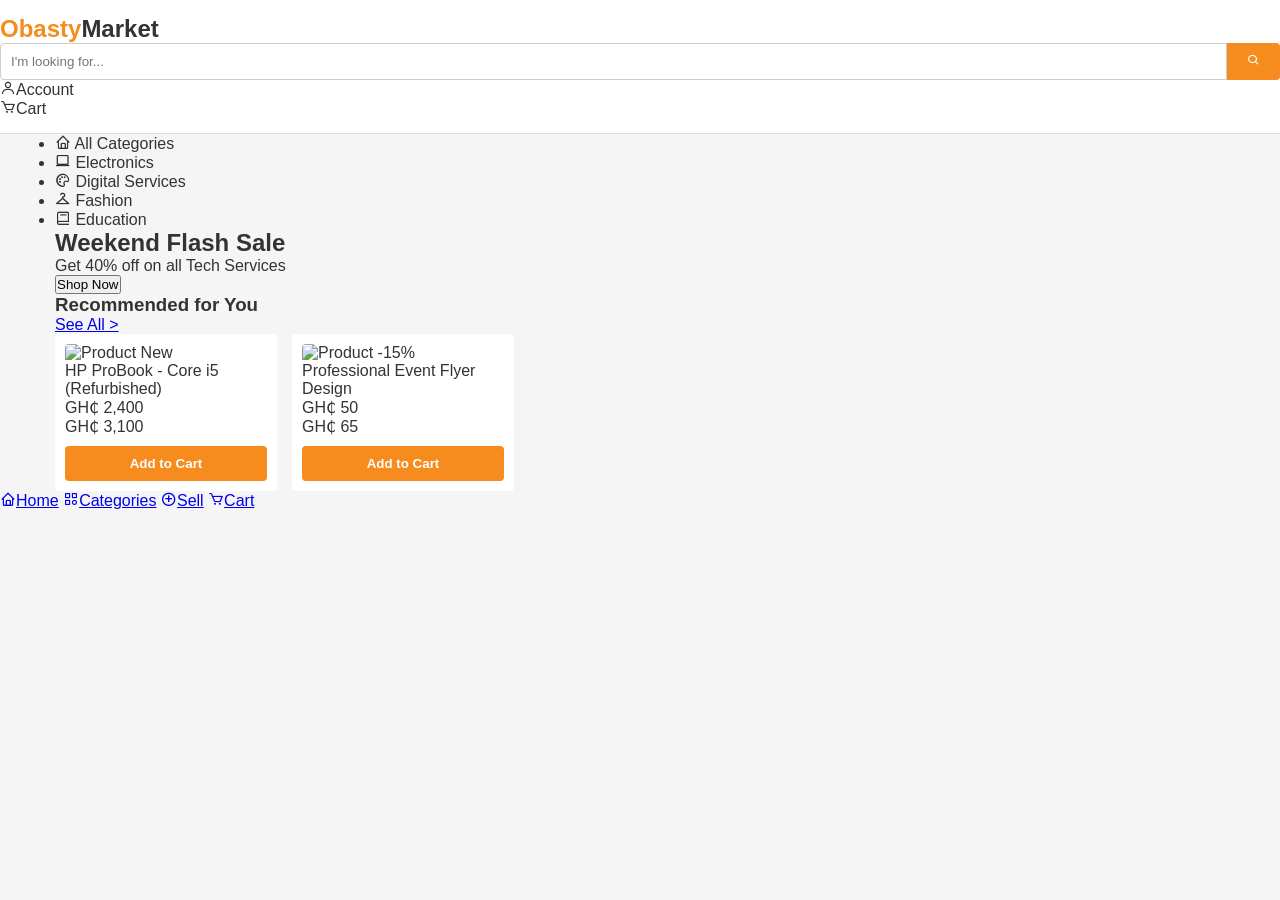
==== commit 3d0b507d: "Update index.html" ====
--- a/index.html
+++ b/index.html
@@ -3,52 +3,88 @@
 <head>
     <meta charset="UTF-8">
     <meta name="viewport" content="width=device-width, initial-scale=1.0">
-    <title>Jumia Clone | Online Shopping</title>
+    <title>Obasty Market | Buy & Sell</title>
     <link rel="stylesheet" href="style.css">
-    <link rel="stylesheet" href="https://cdnjs.cloudflare.com/ajax/libs/font-awesome/6.0.0/css/all.min.css">
+    <link href='https://unpkg.com/boxicons@2.1.4/css/boxicons.min.css' rel='stylesheet'>
 </head>
 <body>
 
     <header class="main-header">
-        <div class="container navbar">
-            <div class="logo">SHOP<span>EASE</span></div>
+        <div class="nav-container">
+            <h1 class="logo">Obasty<span>Market</span></h1>
             <div class="search-bar">
-                <input type="text" placeholder="Search products, brands and categories">
-                <button>SEARCH</button>
+                <input type="text" placeholder="I'm looking for...">
+                <button><i class='bx bx-search'></i></button>
             </div>
-            <div class="user-menu">
-                <a href="#"><i class="fa-regular fa-user"></i> Account</a>
-                <a href="#"><i class="fa-solid fa-cart-shopping"></i> Cart</a>
+            <div class="header-icons">
+                <div class="icon-item"><i class='bx bx-user'></i><span>Account</span></div>
+                <div class="icon-item"><i class='bx bx-cart'></i><span>Cart</span></div>
             </div>
         </div>
     </header>
 
-    <main class="container">
-        <section class="product-section">
-            <h2>Top Selling Items</h2>
+    <div class="page-layout container">
+        <aside class="category-sidebar">
+            <ul class="cat-menu">
+                <li class="active"><i class='bx bx-home'></i> All Categories</li>
+                <li><i class='bx bx-laptop'></i> Electronics</li>
+                <li><i class='bx bx-palette'></i> Digital Services</li>
+                <li><i class='bx bx-closet'></i> Fashion</li>
+                <li><i class='bx bx-book'></i> Education</li>
+            </ul>
+        </aside>
+
+        <main class="content-area">
+            <div class="promo-banner">
+                <div class="banner-text">
+                    <h2>Weekend Flash Sale</h2>
+                    <p>Get 40% off on all Tech Services</p>
+                    <button class="banner-btn">Shop Now</button>
+                </div>
+            </div>
+
+            <div class="section-title">
+                <h3>Recommended for You</h3>
+                <a href="#">See All ></a>
+            </div>
+
             <div class="product-grid">
                 <div class="product-card">
-                    <div class="badge">Off 20%</div>
-                    <img src="https://via.placeholder.com/200" alt="Product Name">
-                    <div class="info">
-                        <h3>Wireless Bluetooth Headphones</h3>
-                        <p class="price">₵ 150.00</p>
-                        <p class="old-price">₵ 190.00</p>
+                    <div class="img-box">
+                        <img src="https://via.placeholder.com/200" alt="Product">
+                        <span class="tag">New</span>
                     </div>
-                    <button class="add-to-cart">ADD TO CART</button>
+                    <div class="details">
+                        <p class="p-name">HP ProBook - Core i5 (Refurbished)</p>
+                        <p class="p-price">GH₵ 2,400</p>
+                        <p class="p-old">GH₵ 3,100</p>
+                        <button class="add-to-cart">Add to Cart</button>
+                    </div>
                 </div>
 
                 <div class="product-card">
-                    <img src="https://via.placeholder.com/200" alt="Product Name">
-                    <div class="info">
-                        <h3>Smart Watch Series 7</h3>
-                        <p class="price">₵ 450.00</p>
+                    <div class="img-box">
+                        <img src="https://via.placeholder.com/200" alt="Product">
+                        <span class="tag discount">-15%</span>
                     </div>
-                    <button class="add-to-cart">ADD TO CART</button>
+                    <div class="details">
+                        <p class="p-name">Professional Event Flyer Design</p>
+                        <p class="p-price">GH₵ 50</p>
+                        <p class="p-old">GH₵ 65</p>
+                        <button class="add-to-cart">Add to Cart</button>
+                    </div>
                 </div>
-            </div>
-        </section>
-    </main>
+                
+                </div>
+        </main>
+    </div>
+
+    <nav class="mobile-nav">
+        <a href="#" class="nav-link active"><i class='bx bx-home'></i><span>Home</span></a>
+        <a href="#" class="nav-link"><i class='bx bx-category'></i><span>Categories</span></a>
+        <a href="#" class="nav-link"><i class='bx bx-plus-circle'></i><span>Sell</span></a>
+        <a href="#" class="nav-link"><i class='bx bx-cart'></i><span>Cart</span></a>
+    </nav>
 
 </body>
 </html>
--- a/style.css
+++ b/style.css
@@ -1,128 +1,33 @@
-/* --- APP CARD UNIFORMITY --- */
-.jumia-app-grid {
-    display: grid;
-    grid-template-columns: repeat(4, 1fr); /* 4 on PC */
-    gap: 12px;
-    padding: 10px 0;
-}
+/* General Reset */
+* { margin: 0; padding: 0; box-sizing: border-box; font-family: 'Roboto', sans-serif; }
+body { background-color: #f5f5f5; color: #333; }
+.container { max-width: 1200px; margin: 0 auto; padding: 0 15px; }
 
-.app-card {
-    background: var(--white);
-    border-radius: 4px;
-    display: flex;
-    flex-direction: column; /* Stacks image top, details bottom */
-    height: 100%; /* Forces all cards in a row to be equal height */
-    position: relative;
-    transition: box-shadow 0.3s;
-    border: 1px solid transparent;
-}
+/* Header Styling */
+.main-header { background: #fff; padding: 15px 0; border-bottom: 1px solid #ddd; position: sticky; top: 0; z-index: 100; }
+.navbar { display: flex; align-items: center; justify-content: space-between; }
+.logo { font-size: 24px; font-weight: bold; color: #f68b1e; } /* Jumia Orange */
+.logo span { color: #333; }
 
-.app-card:hover {
-    box-shadow: 0 4px 12px rgba(0,0,0,0.1);
-    border: 1px solid var(--border);
-}
+.search-bar { flex: 0.8; display: flex; }
+.search-bar input { width: 100%; padding: 10px; border: 1px solid #ccc; border-radius: 4px 0 0 4px; outline: none; }
+.search-bar button { background: #f68b1e; color: white; border: none; padding: 0 20px; border-radius: 0 4px 4px 0; cursor: pointer; font-weight: bold; }
 
-/* --- IMAGE FIX --- */
-.card-img-container {
-    width: 100%;
-    aspect-ratio: 1/1; /* Forces square images regardless of upload size */
-    overflow: hidden;
-    background: #f8f8f8;
-}
+.user-menu a { text-decoration: none; color: #333; margin-left: 20px; font-weight: 500; }
 
-.card-img-container img {
-    width: 100%;
-    height: 100%;
-    object-fit: contain; /* Shows full design without cropping */
-    padding: 5px;
-}
+/* Product Grid */
+.product-section { margin-top: 30px; }
+.product-section h2 { margin-bottom: 20px; font-size: 20px; }
+.product-grid { display: grid; grid-template-columns: repeat(auto-fill, minmax(200px, 1fr)); gap: 15px; }
 
-/* --- DETAILS ALIGNMENT --- */
-.card-details {
-    padding: 8px 10px;
-    display: flex;
-    flex-direction: column;
-    flex-grow: 1; /* Pushes the 'Buy' button to the very bottom */
-}
+.product-card { background: #fff; padding: 10px; border-radius: 4px; transition: transform 0.2s; position: relative; }
+.product-card:hover { transform: scale(1.02); box-shadow: 0 5px 15px rgba(0,0,0,0.1); }
+.product-card img { width: 100%; border-radius: 4px; }
+.badge { position: absolute; top: 10px; right: 10px; background: #feefde; color: #f68b1e; padding: 2px 5px; font-size: 12px; border-radius: 3px; }
 
-.product-name {
-    font-size: 13px;
-    color: var(--jumia-dark);
-    margin-bottom: 8px;
-    /* Forces exactly 2 lines of text for every card */
-    display: -webkit-box;
-    -webkit-line-clamp: 2;
-    -webkit-box-orient: vertical;
-    overflow: hidden;
-    height: 32px; 
-    line-height: 16px;
-}
+.info h3 { font-size: 14px; font-weight: 400; margin: 10px 0; height: 35px; overflow: hidden; }
+.price { font-size: 18px; font-weight: bold; color: #333; }
+.old-price { font-size: 13px; color: #888; text-decoration: line-through; }
 
-.price-now {
-    font-size: 16px;
-    font-weight: 700;
-    margin-top: auto; /* Aligns price at the bottom if name is short */
-}
-
-/* --- MOBILE GRID (The Jumia App Look) --- */
-@media (max-width: 768px) {
-    .jumia-app-grid {
-        grid-template-columns: repeat(2, 1fr); /* Exactly 2 per row */
-        gap: 8px;
-        padding: 8px;
-    }
-    
-    .product-name {
-        font-size: 12px;
-        height: 30px;
-    }
-}
-.header {
-    background: #fff;
-    padding: 12px 0;
-    box-shadow: 0 2px 4px rgba(0,0,0,0.05);
-    position: sticky;
-    top: 0;
-    z-index: 2000;
-}
-
-.nav-flex {
-    display: flex;
-    align-items: center;
-    gap: 20px;
-}
-
-.search-container {
-    flex: 1; /* Takes all available middle space */
-    display: flex;
-    align-items: center;
-    border: 1px solid #c7c7cd;
-    border-radius: 4px;
-    padding: 4px 8px;
-}
-
-.search-container input {
-    flex: 1;
-    border: none;
-    outline: none;
-    padding: 8px;
-    font-size: 14px;
-}
-
-.search-container i {
-    color: #75757a;
-    font-size: 20px;
-}
-
-.user-menu {
-    display: flex;
-    gap: 15px;
-    font-size: 14px;
-    font-weight: 600;
-    white-space: nowrap;
-}
-
-@media (max-width: 768px) {
-    .user-menu { display: none; } /* Jumia app hides these on mobile top bar */
-    .logo { font-size: 18px; }
-}
+.add-to-cart { width: 100%; background: #f68b1e; color: white; border: none; padding: 10px; margin-top: 10px; border-radius: 4px; cursor: pointer; font-weight: bold; }
+.add-to-cart:hover { background: #e07b1a; }
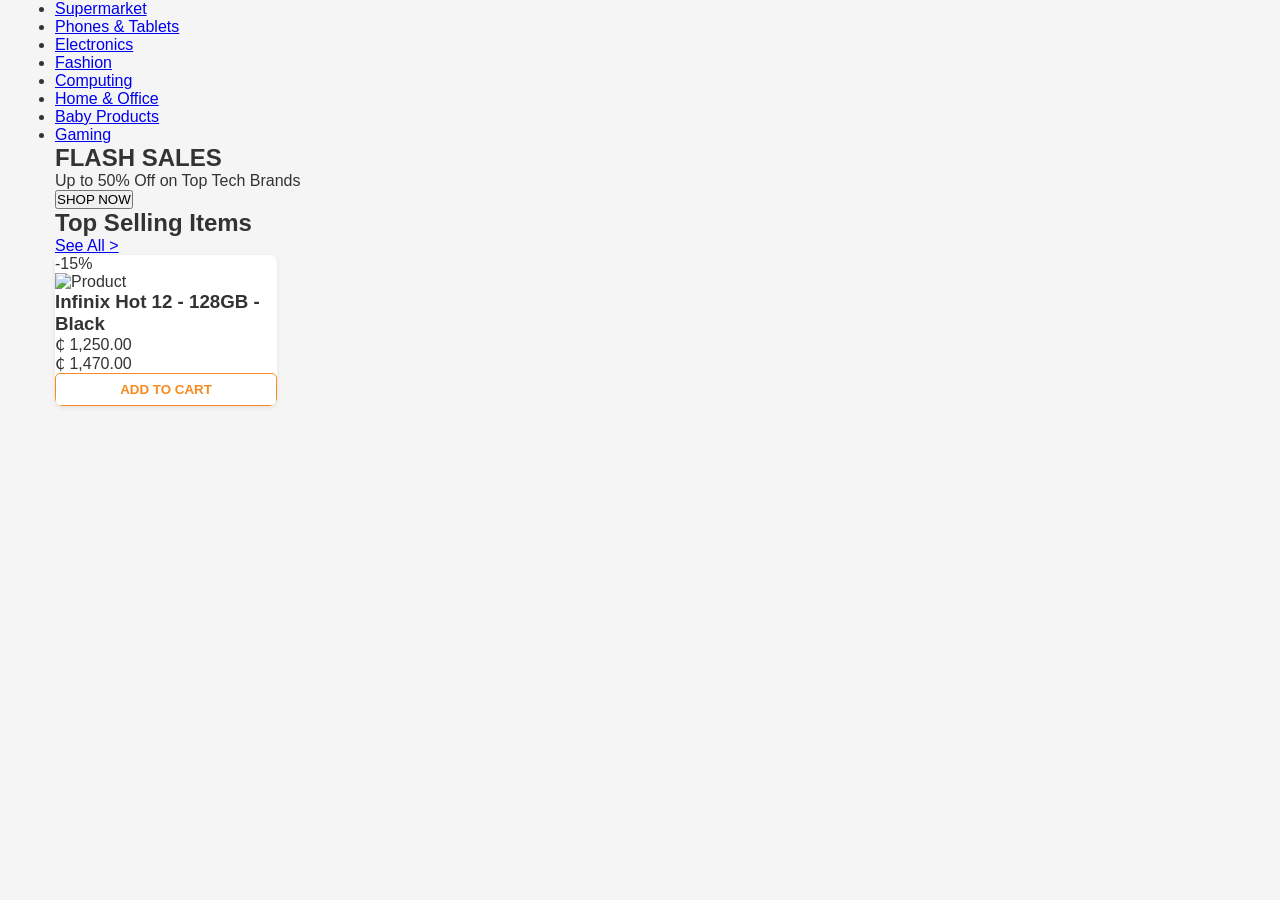
==== commit 3d0c88e9: "Update index.html" ====
--- a/index.html
+++ b/index.html
@@ -9,82 +9,51 @@
 </head>
 <body>
 
-    <header class="main-header">
-        <div class="nav-container">
-            <h1 class="logo">Obasty<span>Market</span></h1>
-            <div class="search-bar">
-                <input type="text" placeholder="I'm looking for...">
-                <button><i class='bx bx-search'></i></button>
+   <div class="container main-layout">
+    
+    <aside class="sidebar">
+        <ul class="category-list">
+            <li><a href="#"><i class="fa-solid fa-apple-whole"></i> Supermarket</a></li>
+            <li><a href="#"><i class="fa-solid fa-mobile-screen"></i> Phones & Tablets</a></li>
+            <li><a href="#"><i class="fa-solid fa-tv"></i> Electronics</a></li>
+            <li><a href="#"><i class="fa-solid fa-shirt"></i> Fashion</a></li>
+            <li><a href="#"><i class="fa-solid fa-laptop"></i> Computing</a></li>
+            <li><a href="#"><i class="fa-solid fa-house-chimney"></i> Home & Office</a></li>
+            <li><a href="#"><i class="fa-solid fa-baby-carriage"></i> Baby Products</a></li>
+            <li><a href="#"><i class="fa-solid fa-gamepad"></i> Gaming</a></li>
+        </ul>
+    </aside>
+
+    <div class="content-area">
+        
+        <section class="hero-banner">
+            <div class="banner-box">
+                <h1>FLASH SALES</h1>
+                <p>Up to 50% Off on Top Tech Brands</p>
+                <button class="shop-now">SHOP NOW</button>
             </div>
-            <div class="header-icons">
-                <div class="icon-item"><i class='bx bx-user'></i><span>Account</span></div>
-                <div class="icon-item"><i class='bx bx-cart'></i><span>Cart</span></div>
+        </section>
+
+        <section class="product-section">
+            <div class="section-header">
+                <h2>Top Selling Items</h2>
+                <a href="#" class="see-all">See All ></a>
             </div>
-        </div>
-    </header>
-
-    <div class="page-layout container">
-        <aside class="category-sidebar">
-            <ul class="cat-menu">
-                <li class="active"><i class='bx bx-home'></i> All Categories</li>
-                <li><i class='bx bx-laptop'></i> Electronics</li>
-                <li><i class='bx bx-palette'></i> Digital Services</li>
-                <li><i class='bx bx-closet'></i> Fashion</li>
-                <li><i class='bx bx-book'></i> Education</li>
-            </ul>
-        </aside>
-
-        <main class="content-area">
-            <div class="promo-banner">
-                <div class="banner-text">
-                    <h2>Weekend Flash Sale</h2>
-                    <p>Get 40% off on all Tech Services</p>
-                    <button class="banner-btn">Shop Now</button>
-                </div>
-            </div>
-
-            <div class="section-title">
-                <h3>Recommended for You</h3>
-                <a href="#">See All ></a>
-            </div>
-
             <div class="product-grid">
                 <div class="product-card">
-                    <div class="img-box">
-                        <img src="https://via.placeholder.com/200" alt="Product">
-                        <span class="tag">New</span>
+                    <div class="badge">-15%</div>
+                    <img src="https://via.placeholder.com/200" alt="Product">
+                    <div class="info">
+                        <h3>Infinix Hot 12 - 128GB - Black</h3>
+                        <p class="price">₵ 1,250.00</p>
+                        <p class="old-price">₵ 1,470.00</p>
                     </div>
-                    <div class="details">
-                        <p class="p-name">HP ProBook - Core i5 (Refurbished)</p>
-                        <p class="p-price">GH₵ 2,400</p>
-                        <p class="p-old">GH₵ 3,100</p>
-                        <button class="add-to-cart">Add to Cart</button>
-                    </div>
+                    <button class="add-to-cart">ADD TO CART</button>
                 </div>
+                </div>
+        </section>
 
-                <div class="product-card">
-                    <div class="img-box">
-                        <img src="https://via.placeholder.com/200" alt="Product">
-                        <span class="tag discount">-15%</span>
-                    </div>
-                    <div class="details">
-                        <p class="p-name">Professional Event Flyer Design</p>
-                        <p class="p-price">GH₵ 50</p>
-                        <p class="p-old">GH₵ 65</p>
-                        <button class="add-to-cart">Add to Cart</button>
-                    </div>
-                </div>
-                
-                </div>
-        </main>
     </div>
-
-    <nav class="mobile-nav">
-        <a href="#" class="nav-link active"><i class='bx bx-home'></i><span>Home</span></a>
-        <a href="#" class="nav-link"><i class='bx bx-category'></i><span>Categories</span></a>
-        <a href="#" class="nav-link"><i class='bx bx-plus-circle'></i><span>Sell</span></a>
-        <a href="#" class="nav-link"><i class='bx bx-cart'></i><span>Cart</span></a>
-    </nav>
-
+</div>
 </body>
 </html>
--- a/style.css
+++ b/style.css
@@ -1,33 +1,67 @@
-/* General Reset */
-* { margin: 0; padding: 0; box-sizing: border-box; font-family: 'Roboto', sans-serif; }
-body { background-color: #f5f5f5; color: #333; }
+:root {
+    --primary: #f68b1e;
+    --bg: #f5f5f5;
+    --white: #ffffff;
+    --text: #333;
+    --shadow: 0 2px 5px rgba(0,0,0,0.08);
+}
+
+* { box-sizing: border-box; margin: 0; padding: 0; font-family: sans-serif; }
+body { background: var(--bg); color: var(--text); padding-bottom: 70px; }
 .container { max-width: 1200px; margin: 0 auto; padding: 0 15px; }
 
-/* Header Styling */
-.main-header { background: #fff; padding: 15px 0; border-bottom: 1px solid #ddd; position: sticky; top: 0; z-index: 100; }
-.navbar { display: flex; align-items: center; justify-content: space-between; }
-.logo { font-size: 24px; font-weight: bold; color: #f68b1e; } /* Jumia Orange */
-.logo span { color: #333; }
+/* HEADER */
+.main-header { background: var(--white); padding: 15px 0; position: sticky; top: 0; z-index: 100; box-shadow: var(--shadow); }
+.nav-container { display: flex; align-items: center; justify-content: space-between; gap: 20px; max-width: 1200px; margin: 0 auto; padding: 0 15px; }
+.logo { font-size: 20px; font-weight: bold; }
+.logo span { color: var(--primary); }
+.search-bar { flex: 1; display: flex; background: #eee; border-radius: 5px; overflow: hidden; }
+.search-bar input { flex: 1; border: none; padding: 10px; background: transparent; outline: none; }
+.search-bar button { background: var(--primary); border: none; color: white; padding: 0 15px; cursor: pointer; }
+.header-icons { display: flex; gap: 15px; }
+.icon-item { text-align: center; font-size: 12px; cursor: pointer; }
+.icon-item i { font-size: 20px; display: block; }
 
-.search-bar { flex: 0.8; display: flex; }
-.search-bar input { width: 100%; padding: 10px; border: 1px solid #ccc; border-radius: 4px 0 0 4px; outline: none; }
-.search-bar button { background: #f68b1e; color: white; border: none; padding: 0 20px; border-radius: 0 4px 4px 0; cursor: pointer; font-weight: bold; }
+/* LAYOUT */
+.page-layout { display: flex; gap: 20px; margin-top: 20px; }
+.category-sidebar { width: 250px; flex-shrink: 0; }
+.cat-menu { list-style: none; background: var(--white); border-radius: 5px; padding: 10px; box-shadow: var(--shadow); }
+.cat-menu li { padding: 12px; border-bottom: 1px solid #eee; cursor: pointer; font-size: 14px; transition: 0.3s; }
+.cat-menu li:hover { color: var(--primary); padding-left: 20px; }
+.cat-menu li i { margin-right: 10px; }
 
-.user-menu a { text-decoration: none; color: #333; margin-left: 20px; font-weight: 500; }
+/* CONTENT */
+.content-area { flex: 1; }
+.promo-banner { background: #333; color: white; border-radius: 10px; padding: 40px; margin-bottom: 20px; background-image: linear-gradient(to right, #222, transparent); }
+.banner-btn { background: var(--primary); border: none; padding: 10px 20px; color: white; border-radius: 5px; margin-top: 15px; font-weight: bold; cursor: pointer; }
 
-/* Product Grid */
-.product-section { margin-top: 30px; }
-.product-section h2 { margin-bottom: 20px; font-size: 20px; }
+/* GRID */
 .product-grid { display: grid; grid-template-columns: repeat(auto-fill, minmax(200px, 1fr)); gap: 15px; }
+.product-card { background: var(--white); border-radius: 8px; overflow: hidden; transition: 0.3s; box-shadow: var(--shadow); display: flex; flex-direction: column; }
+.product-card:hover { transform: translateY(-5px); }
+.img-box { position: relative; aspect-ratio: 1/1; background: #f9f9f9; }
+.img-box img { width: 100%; height: 100%; object-fit: contain; padding: 10px; }
+.tag { position: absolute; top: 10px; left: 10px; background: #4caf50; color: white; font-size: 10px; padding: 3px 7px; border-radius: 3px; }
+.tag.discount { background: var(--primary); }
+.details { padding: 12px; display: flex; flex-direction: column; flex-grow: 1; }
+.p-name { font-size: 13px; height: 34px; overflow: hidden; margin-bottom: 8px; }
+.p-price { font-weight: bold; font-size: 16px; }
+.p-old { font-size: 12px; text-decoration: line-through; color: #999; margin-bottom: 10px; }
+.add-to-cart { background: none; border: 1px solid var(--primary); color: var(--primary); padding: 8px; border-radius: 5px; cursor: pointer; font-weight: bold; transition: 0.3s; margin-top: auto; }
+.add-to-cart:hover { background: var(--primary); color: white; }
 
-.product-card { background: #fff; padding: 10px; border-radius: 4px; transition: transform 0.2s; position: relative; }
-.product-card:hover { transform: scale(1.02); box-shadow: 0 5px 15px rgba(0,0,0,0.1); }
-.product-card img { width: 100%; border-radius: 4px; }
-.badge { position: absolute; top: 10px; right: 10px; background: #feefde; color: #f68b1e; padding: 2px 5px; font-size: 12px; border-radius: 3px; }
+/* MOBILE BOTTOM NAV */
+.mobile-nav { position: fixed; bottom: 0; left: 0; right: 0; background: white; display: flex; justify-content: space-around; padding: 10px; box-shadow: 0 -2px 10px rgba(0,0,0,0.1); display: none; }
+.nav-link { text-decoration: none; color: #666; font-size: 11px; text-align: center; }
+.nav-link i { font-size: 22px; display: block; }
+.nav-link.active { color: var(--primary); }
 
-.info h3 { font-size: 14px; font-weight: 400; margin: 10px 0; height: 35px; overflow: hidden; }
-.price { font-size: 18px; font-weight: bold; color: #333; }
-.old-price { font-size: 13px; color: #888; text-decoration: line-through; }
-
-.add-to-cart { width: 100%; background: #f68b1e; color: white; border: none; padding: 10px; margin-top: 10px; border-radius: 4px; cursor: pointer; font-weight: bold; }
-.add-to-cart:hover { background: #e07b1a; }
+/* RESPONSIVE */
+@media (max-width: 768px) {
+    .category-sidebar { display: none; }
+    .header-icons { display: none; }
+    .mobile-nav { display: flex; }
+    .product-grid { grid-template-columns: repeat(2, 1fr); gap: 10px; }
+    .promo-banner { padding: 20px; }
+    .logo { font-size: 16px; }
+}
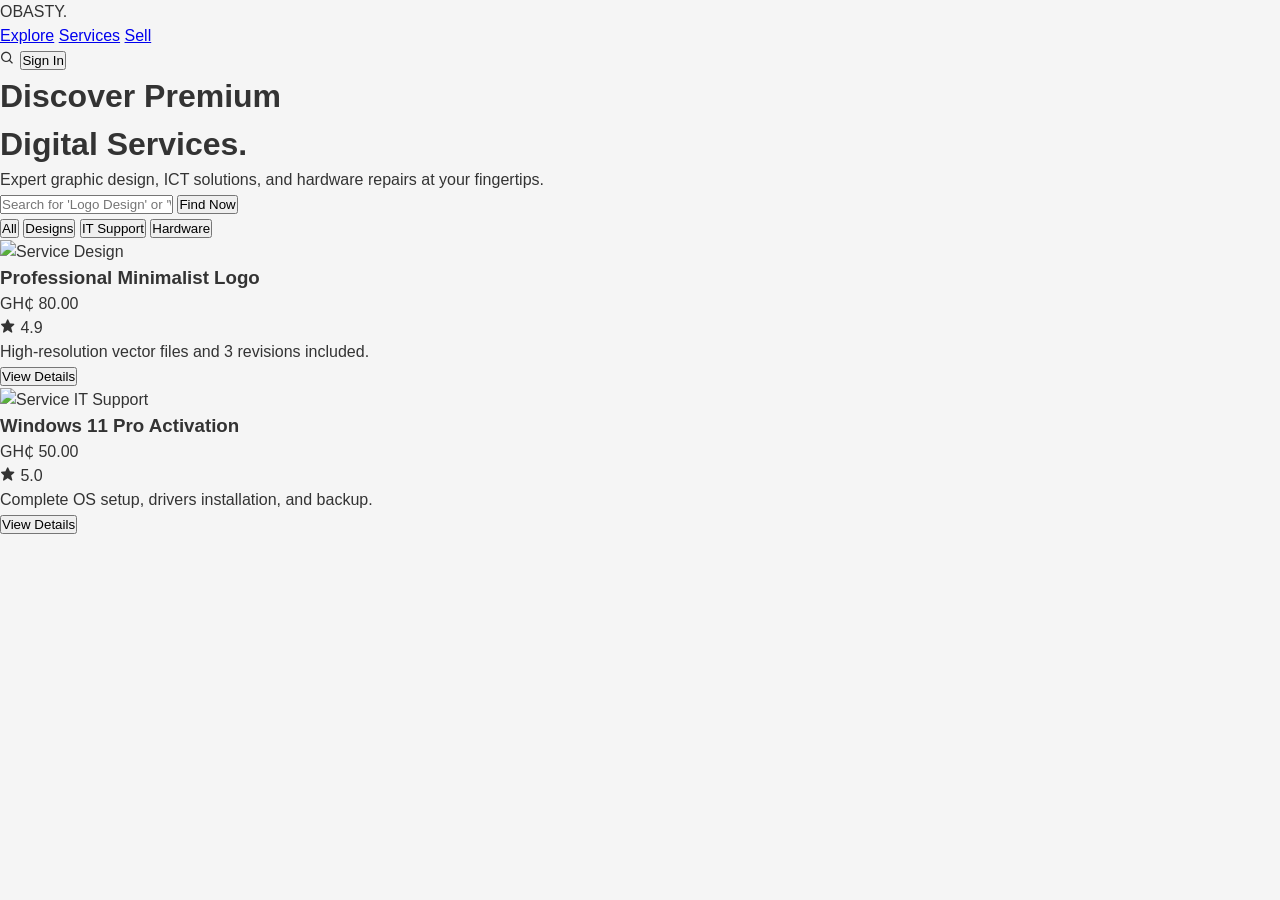
==== commit bce1ec3f: "Update index.html" ====
--- a/index.html
+++ b/index.html
@@ -3,57 +3,78 @@
 <head>
     <meta charset="UTF-8">
     <meta name="viewport" content="width=device-width, initial-scale=1.0">
-    <title>Obasty Market | Buy & Sell</title>
+    <title>Obasty | Premium Marketplace</title>
     <link rel="stylesheet" href="style.css">
     <link href='https://unpkg.com/boxicons@2.1.4/css/boxicons.min.css' rel='stylesheet'>
 </head>
 <body>
 
-   <div class="container main-layout">
-    
-    <aside class="sidebar">
-        <ul class="category-list">
-            <li><a href="#"><i class="fa-solid fa-apple-whole"></i> Supermarket</a></li>
-            <li><a href="#"><i class="fa-solid fa-mobile-screen"></i> Phones & Tablets</a></li>
-            <li><a href="#"><i class="fa-solid fa-tv"></i> Electronics</a></li>
-            <li><a href="#"><i class="fa-solid fa-shirt"></i> Fashion</a></li>
-            <li><a href="#"><i class="fa-solid fa-laptop"></i> Computing</a></li>
-            <li><a href="#"><i class="fa-solid fa-house-chimney"></i> Home & Office</a></li>
-            <li><a href="#"><i class="fa-solid fa-baby-carriage"></i> Baby Products</a></li>
-            <li><a href="#"><i class="fa-solid fa-gamepad"></i> Gaming</a></li>
-        </ul>
-    </aside>
+    <nav class="glass-nav">
+        <div class="nav-content">
+            <div class="logo-brand">OBASTY<span>.</span></div>
+            <div class="nav-links">
+                <a href="#" class="active">Explore</a>
+                <a href="#">Services</a>
+                <a href="#">Sell</a>
+            </div>
+            <div class="nav-actions">
+                <i class='bx bx-search'></i>
+                <button class="btn-primary">Sign In</button>
+            </div>
+        </div>
+    </nav>
 
-    <div class="content-area">
-        
-        <section class="hero-banner">
-            <div class="banner-box">
-                <h1>FLASH SALES</h1>
-                <p>Up to 50% Off on Top Tech Brands</p>
-                <button class="shop-now">SHOP NOW</button>
+    <header class="hero-section">
+        <h1>Discover Premium <br><span>Digital Services.</span></h1>
+        <p>Expert graphic design, ICT solutions, and hardware repairs at your fingertips.</p>
+        <div class="hero-search">
+            <input type="text" placeholder="Search for 'Logo Design' or 'Windows Setup'...">
+            <button>Find Now</button>
+        </div>
+    </header>
+
+    <main class="main-container">
+        <div class="filter-bar">
+            <button class="chip active">All</button>
+            <button class="chip">Designs</button>
+            <button class="chip">IT Support</button>
+            <button class="chip">Hardware</button>
+        </div>
+
+        <div class="premium-grid">
+            <div class="pro-card">
+                <div class="card-image">
+                    <img src="https://via.placeholder.com/400x300" alt="Service">
+                    <span class="category-tag">Design</span>
+                </div>
+                <div class="card-info">
+                    <h3>Professional Minimalist Logo</h3>
+                    <div class="price-row">
+                        <span class="price-tag">GH₵ 80.00</span>
+                        <div class="rating"><i class='bx bxs-star'></i> 4.9</div>
+                    </div>
+                    <p>High-resolution vector files and 3 revisions included.</p>
+                    <button class="btn-outline">View Details</button>
+                </div>
             </div>
-        </section>
 
-        <section class="product-section">
-            <div class="section-header">
-                <h2>Top Selling Items</h2>
-                <a href="#" class="see-all">See All ></a>
+            <div class="pro-card">
+                <div class="card-image">
+                    <img src="https://via.placeholder.com/400x300" alt="Service">
+                    <span class="category-tag">IT Support</span>
+                </div>
+                <div class="card-info">
+                    <h3>Windows 11 Pro Activation</h3>
+                    <div class="price-row">
+                        <span class="price-tag">GH₵ 50.00</span>
+                        <div class="rating"><i class='bx bxs-star'></i> 5.0</div>
+                    </div>
+                    <p>Complete OS setup, drivers installation, and backup.</p>
+                    <button class="btn-outline">View Details</button>
+                </div>
             </div>
-            <div class="product-grid">
-                <div class="product-card">
-                    <div class="badge">-15%</div>
-                    <img src="https://via.placeholder.com/200" alt="Product">
-                    <div class="info">
-                        <h3>Infinix Hot 12 - 128GB - Black</h3>
-                        <p class="price">₵ 1,250.00</p>
-                        <p class="old-price">₵ 1,470.00</p>
-                    </div>
-                    <button class="add-to-cart">ADD TO CART</button>
-                </div>
-                </div>
-        </section>
+        </div>
+    </main>
 
-    </div>
-</div>
 </body>
 </html>
--- a/style.css
+++ b/style.css
@@ -1,67 +1,147 @@
-:root {
-    --primary: #f68b1e;
-    --bg: #f5f5f5;
-    --white: #ffffff;
-    --text: #333;
-    --shadow: 0 2px 5px rgba(0,0,0,0.08);
+/* --- 1. GLOBAL RESET --- */
+* {
+    margin: 0;
+    padding: 0;
+    box-sizing: border-box; /* Crucial: prevents elements from pushing past screen width */
+    font-family: 'Segoe UI', Roboto, Helvetica, Arial, sans-serif;
 }
 
-* { box-sizing: border-box; margin: 0; padding: 0; font-family: sans-serif; }
-body { background: var(--bg); color: var(--text); padding-bottom: 70px; }
-.container { max-width: 1200px; margin: 0 auto; padding: 0 15px; }
+:root {
+    --jumia-orange: #f68b1e;
+    --bg-gray: #f5f5f5;
+    --white: #ffffff;
+    --border-color: #e0e0e0;
+}
 
-/* HEADER */
-.main-header { background: var(--white); padding: 15px 0; position: sticky; top: 0; z-index: 100; box-shadow: var(--shadow); }
-.nav-container { display: flex; align-items: center; justify-content: space-between; gap: 20px; max-width: 1200px; margin: 0 auto; padding: 0 15px; }
-.logo { font-size: 20px; font-weight: bold; }
-.logo span { color: var(--primary); }
-.search-bar { flex: 1; display: flex; background: #eee; border-radius: 5px; overflow: hidden; }
-.search-bar input { flex: 1; border: none; padding: 10px; background: transparent; outline: none; }
-.search-bar button { background: var(--primary); border: none; color: white; padding: 0 15px; cursor: pointer; }
-.header-icons { display: flex; gap: 15px; }
-.icon-item { text-align: center; font-size: 12px; cursor: pointer; }
-.icon-item i { font-size: 20px; display: block; }
+body {
+    background-color: var(--bg-gray);
+    color: #333;
+    line-height: 1.5;
+}
 
-/* LAYOUT */
-.page-layout { display: flex; gap: 20px; margin-top: 20px; }
-.category-sidebar { width: 250px; flex-shrink: 0; }
-.cat-menu { list-style: none; background: var(--white); border-radius: 5px; padding: 10px; box-shadow: var(--shadow); }
-.cat-menu li { padding: 12px; border-bottom: 1px solid #eee; cursor: pointer; font-size: 14px; transition: 0.3s; }
-.cat-menu li:hover { color: var(--primary); padding-left: 20px; }
-.cat-menu li i { margin-right: 10px; }
+.container {
+    max-width: 1200px;
+    margin: 0 auto;
+    padding: 0 15px;
+}
 
-/* CONTENT */
-.content-area { flex: 1; }
-.promo-banner { background: #333; color: white; border-radius: 10px; padding: 40px; margin-bottom: 20px; background-image: linear-gradient(to right, #222, transparent); }
-.banner-btn { background: var(--primary); border: none; padding: 10px 20px; color: white; border-radius: 5px; margin-top: 15px; font-weight: bold; cursor: pointer; }
+/* --- 2. HEADER ARRANGEMENT --- */
+.header {
+    background: var(--white);
+    padding: 10px 0;
+    position: sticky;
+    top: 0;
+    z-index: 1000;
+    box-shadow: 0 2px 5px rgba(0,0,0,0.1);
+}
 
-/* GRID */
-.product-grid { display: grid; grid-template-columns: repeat(auto-fill, minmax(200px, 1fr)); gap: 15px; }
-.product-card { background: var(--white); border-radius: 8px; overflow: hidden; transition: 0.3s; box-shadow: var(--shadow); display: flex; flex-direction: column; }
-.product-card:hover { transform: translateY(-5px); }
-.img-box { position: relative; aspect-ratio: 1/1; background: #f9f9f9; }
-.img-box img { width: 100%; height: 100%; object-fit: contain; padding: 10px; }
-.tag { position: absolute; top: 10px; left: 10px; background: #4caf50; color: white; font-size: 10px; padding: 3px 7px; border-radius: 3px; }
-.tag.discount { background: var(--primary); }
-.details { padding: 12px; display: flex; flex-direction: column; flex-grow: 1; }
-.p-name { font-size: 13px; height: 34px; overflow: hidden; margin-bottom: 8px; }
-.p-price { font-weight: bold; font-size: 16px; }
-.p-old { font-size: 12px; text-decoration: line-through; color: #999; margin-bottom: 10px; }
-.add-to-cart { background: none; border: 1px solid var(--primary); color: var(--primary); padding: 8px; border-radius: 5px; cursor: pointer; font-weight: bold; transition: 0.3s; margin-top: auto; }
-.add-to-cart:hover { background: var(--primary); color: white; }
+.nav-flex {
+    display: flex;
+    align-items: center;
+    justify-content: space-between;
+    gap: 15px;
+}
 
-/* MOBILE BOTTOM NAV */
-.mobile-nav { position: fixed; bottom: 0; left: 0; right: 0; background: white; display: flex; justify-content: space-around; padding: 10px; box-shadow: 0 -2px 10px rgba(0,0,0,0.1); display: none; }
-.nav-link { text-decoration: none; color: #666; font-size: 11px; text-align: center; }
-.nav-link i { font-size: 22px; display: block; }
-.nav-link.active { color: var(--primary); }
+.search-container {
+    flex: 1;
+    display: flex;
+    border: 1px solid #ccc;
+    border-radius: 4px;
+    overflow: hidden;
+}
 
-/* RESPONSIVE */
+.search-container input {
+    flex: 1;
+    border: none;
+    padding: 10px;
+    outline: none;
+}
+
+.search-container button {
+    background: var(--jumia-orange);
+    color: white;
+    border: none;
+    padding: 0 20px;
+    cursor: pointer;
+    font-weight: bold;
+}
+
+/* --- 3. THE "PROPER" LAYOUT GRID --- */
+.main-wrapper {
+    display: flex; /* Side-by-side on PC */
+    gap: 20px;
+    margin-top: 20px;
+    align-items: flex-start;
+}
+
+/* Sidebar stays 240px wide on PC */
+.sidebar {
+    width: 240px;
+    background: var(--white);
+    border-radius: 4px;
+    padding: 15px;
+    flex-shrink: 0;
+}
+
+.content-section {
+    flex: 1; /* Takes up all remaining space */
+}
+
+/* --- 4. PRODUCT GRID ARRANGEMENT --- */
+.product-grid {
+    display: grid;
+    grid-template-columns: repeat(4, 1fr); /* 4 items on PC */
+    gap: 15px;
+}
+
+.card {
+    background: var(--white);
+    border-radius: 4px;
+    padding: 10px;
+    display: flex;
+    flex-direction: column;
+    height: 100%; /* Keeps all cards same height */
+    transition: transform 0.2s;
+}
+
+.card:hover { transform: translateY(-3px); box-shadow: 0 4px 10px rgba(0,0,0,0.1); }
+
+.card img {
+    width: 100%;
+    aspect-ratio: 1/1; /* Keeps images square */
+    object-fit: contain;
+    margin-bottom: 10px;
+}
+
+.card-title {
+    font-size: 14px;
+    height: 40px; /* Limits title to 2 lines */
+    overflow: hidden;
+    margin-bottom: 5px;
+}
+
+.price {
+    font-size: 18px;
+    font-weight: bold;
+    color: #222;
+}
+
+/* --- 5. MOBILE RESPONSIVENESS (The "Phone" Fix) --- */
 @media (max-width: 768px) {
-    .category-sidebar { display: none; }
-    .header-icons { display: none; }
-    .mobile-nav { display: flex; }
-    .product-grid { grid-template-columns: repeat(2, 1fr); gap: 10px; }
-    .promo-banner { padding: 20px; }
-    .logo { font-size: 16px; }
+    .sidebar {
+        display: none; /* Hide sidebar on small screens */
+    }
+
+    .nav-flex {
+        flex-wrap: wrap; /* Allows search bar to drop below logo if needed */
+    }
+
+    .product-grid {
+        grid-template-columns: repeat(2, 1fr); /* Exactly 2 cards on phone */
+        gap: 10px;
+    }
+
+    .search-container button {
+        display: none; /* Typical mobile Jumia style: icon only or auto-search */
+    }
 }
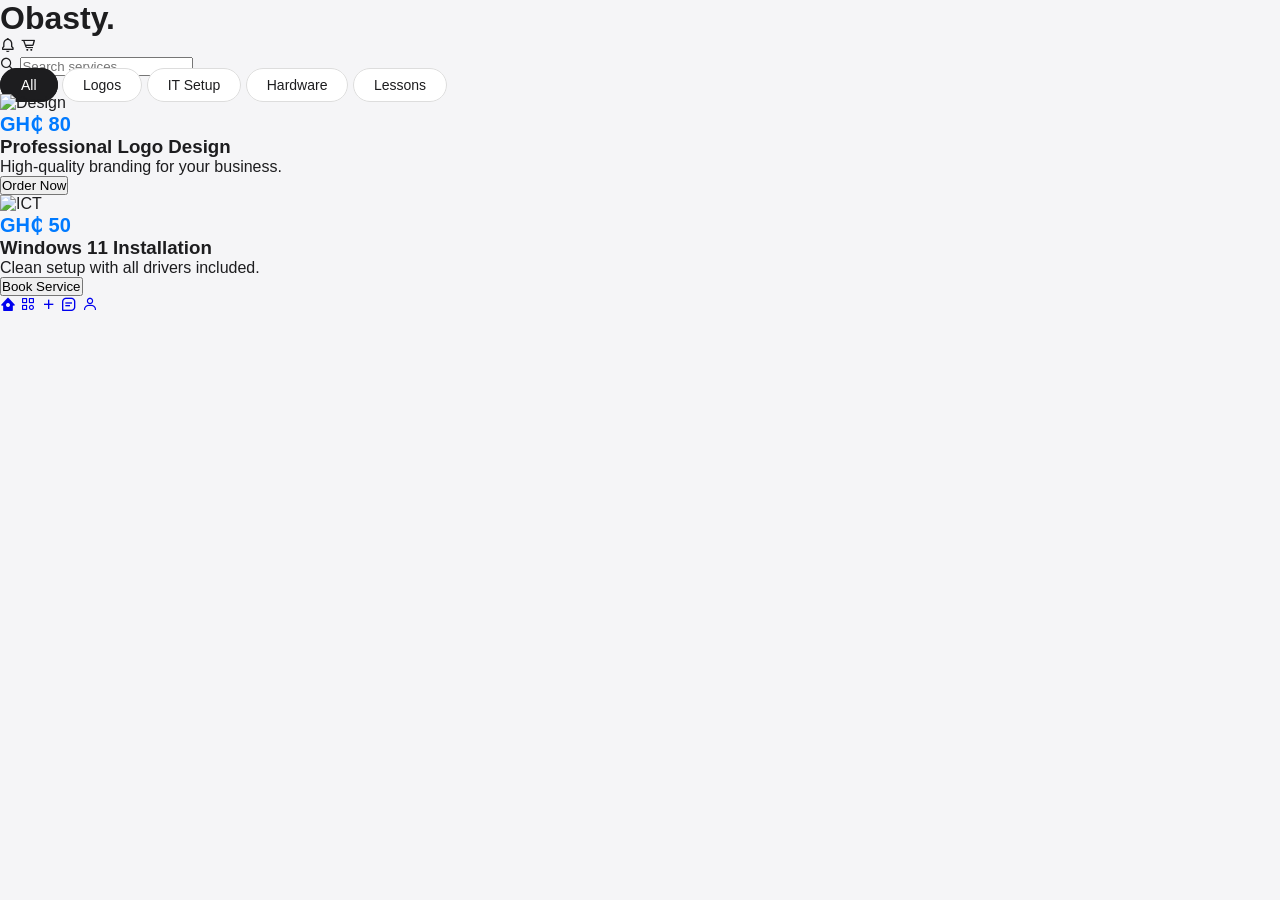
==== commit 8b74bd2a: "Update index.html" ====
--- a/index.html
+++ b/index.html
@@ -3,78 +3,73 @@
 <head>
     <meta charset="UTF-8">
     <meta name="viewport" content="width=device-width, initial-scale=1.0">
-    <title>Obasty | Premium Marketplace</title>
+    <title>Obasty | Universal App</title>
     <link rel="stylesheet" href="style.css">
     <link href='https://unpkg.com/boxicons@2.1.4/css/boxicons.min.css' rel='stylesheet'>
 </head>
 <body>
 
-    <nav class="glass-nav">
-        <div class="nav-content">
-            <div class="logo-brand">OBASTY<span>.</span></div>
-            <div class="nav-links">
-                <a href="#" class="active">Explore</a>
-                <a href="#">Services</a>
-                <a href="#">Sell</a>
-            </div>
-            <div class="nav-actions">
-                <i class='bx bx-search'></i>
-                <button class="btn-primary">Sign In</button>
-            </div>
-        </div>
-    </nav>
-
-    <header class="hero-section">
-        <h1>Discover Premium <br><span>Digital Services.</span></h1>
-        <p>Expert graphic design, ICT solutions, and hardware repairs at your fingertips.</p>
-        <div class="hero-search">
-            <input type="text" placeholder="Search for 'Logo Design' or 'Windows Setup'...">
-            <button>Find Now</button>
-        </div>
-    </header>
-
-    <main class="main-container">
-        <div class="filter-bar">
-            <button class="chip active">All</button>
-            <button class="chip">Designs</button>
-            <button class="chip">IT Support</button>
-            <button class="chip">Hardware</button>
-        </div>
-
-        <div class="premium-grid">
-            <div class="pro-card">
-                <div class="card-image">
-                    <img src="https://via.placeholder.com/400x300" alt="Service">
-                    <span class="category-tag">Design</span>
-                </div>
-                <div class="card-info">
-                    <h3>Professional Minimalist Logo</h3>
-                    <div class="price-row">
-                        <span class="price-tag">GH₵ 80.00</span>
-                        <div class="rating"><i class='bx bxs-star'></i> 4.9</div>
-                    </div>
-                    <p>High-resolution vector files and 3 revisions included.</p>
-                    <button class="btn-outline">View Details</button>
+    <div class="app-shell">
+        
+        <header class="app-header">
+            <div class="top-row">
+                <h1 class="logo">Obasty<span>.</span></h1>
+                <div class="header-btns">
+                    <i class='bx bx-bell'></i>
+                    <i class='bx bx-cart-alt'></i>
                 </div>
             </div>
+            <div class="search-box">
+                <i class='bx bx-search'></i>
+                <input type="text" placeholder="Search services...">
+            </div>
+        </header>
 
-            <div class="pro-card">
-                <div class="card-image">
-                    <img src="https://via.placeholder.com/400x300" alt="Service">
-                    <span class="category-tag">IT Support</span>
+        <main class="app-content">
+            <div class="category-scroll">
+                <span class="chip active">All</span>
+                <span class="chip">Logos</span>
+                <span class="chip">IT Setup</span>
+                <span class="chip">Hardware</span>
+                <span class="chip">Lessons</span>
+            </div>
+
+            <div class="feed-grid">
+                <div class="feed-card">
+                    <div class="card-img">
+                        <img src="https://via.placeholder.com/400x400" alt="Design">
+                        <div class="price-tag">GH₵ 80</div>
+                    </div>
+                    <div class="card-body">
+                        <h3>Professional Logo Design</h3>
+                        <p>High-quality branding for your business.</p>
+                        <button class="action-btn">Order Now</button>
+                    </div>
                 </div>
-                <div class="card-info">
-                    <h3>Windows 11 Pro Activation</h3>
-                    <div class="price-row">
-                        <span class="price-tag">GH₵ 50.00</span>
-                        <div class="rating"><i class='bx bxs-star'></i> 5.0</div>
+
+                <div class="feed-card">
+                    <div class="card-img">
+                        <img src="https://via.placeholder.com/400x400" alt="ICT">
+                        <div class="price-tag">GH₵ 50</div>
                     </div>
-                    <p>Complete OS setup, drivers installation, and backup.</p>
-                    <button class="btn-outline">View Details</button>
+                    <div class="card-body">
+                        <h3>Windows 11 Installation</h3>
+                        <p>Clean setup with all drivers included.</p>
+                        <button class="action-btn">Book Service</button>
+                    </div>
                 </div>
             </div>
-        </div>
-    </main>
+        </main>
+
+        <nav class="bottom-bar">
+            <a href="#" class="nav-item active"><i class='bx bxs-home-circle'></i></a>
+            <a href="#" class="nav-item"><i class='bx bx-category'></i></a>
+            <a href="#" class="nav-item plus"><i class='bx bx-plus'></i></a>
+            <a href="#" class="nav-item"><i class='bx bx-message-square-detail'></i></a>
+            <a href="#" class="nav-item"><i class='bx bx-user'></i></a>
+        </nav>
+
+    </div>
 
 </body>
 </html>
--- a/style.css
+++ b/style.css
@@ -1,147 +1,113 @@
-/* --- 1. GLOBAL RESET --- */
-* {
-    margin: 0;
-    padding: 0;
-    box-sizing: border-box; /* Crucial: prevents elements from pushing past screen width */
-    font-family: 'Segoe UI', Roboto, Helvetica, Arial, sans-serif;
+:root {
+    --accent: #007AFF; /* Apple-style Blue */
+    --dark: #1d1d1f;
+    --gray: #86868b;
+    --light-bg: #f5f5f7;
+    --white: #ffffff;
 }
 
-:root {
-    --jumia-orange: #f68b1e;
-    --bg-gray: #f5f5f5;
-    --white: #ffffff;
-    --border-color: #e0e0e0;
-}
+* { margin: 0; padding: 0; box-sizing: border-box; font-family: -apple-system, BlinkMacSystemFont, "Segoe UI", Roboto, sans-serif; }
 
-body {
-    background-color: var(--bg-gray);
-    color: #333;
-    line-height: 1.5;
-}
+body { background-color: var(--light-bg); color: var(--dark); overflow-x: hidden; }
 
-.container {
-    max-width: 1200px;
-    margin: 0 auto;
-    padding: 0 15px;
-}
-
-/* --- 2. HEADER ARRANGEMENT --- */
-.header {
-    background: var(--white);
-    padding: 10px 0;
+/* --- GLASS NAVIGATION --- */
+.glass-nav {
+    background: rgba(255, 255, 255, 0.8);
+    backdrop-filter: blur(20px);
     position: sticky;
     top: 0;
     z-index: 1000;
-    box-shadow: 0 2px 5px rgba(0,0,0,0.1);
+    border-bottom: 1px solid rgba(0,0,0,0.05);
 }
 
-.nav-flex {
+.nav-content {
+    max-width: 1100px;
+    margin: 0 auto;
+    padding: 15px 20px;
     display: flex;
+    justify-content: space-between;
     align-items: center;
-    justify-content: space-between;
-    gap: 15px;
 }
 
-.search-container {
-    flex: 1;
-    display: flex;
-    border: 1px solid #ccc;
-    border-radius: 4px;
-    overflow: hidden;
+.logo-brand { font-size: 22px; font-weight: 800; letter-spacing: -1px; }
+.logo-brand span { color: var(--accent); }
+
+.nav-links a { text-decoration: none; color: var(--dark); margin: 0 15px; font-weight: 500; font-size: 14px; }
+.nav-links a.active { color: var(--accent); }
+
+/* --- HERO SECTION --- */
+.hero-section {
+    text-align: center;
+    padding: 80px 20px;
+    background: var(--white);
 }
 
-.search-container input {
-    flex: 1;
-    border: none;
-    padding: 10px;
-    outline: none;
+.hero-section h1 { font-size: 48px; font-weight: 800; letter-spacing: -2px; line-height: 1.1; }
+.hero-section h1 span { color: var(--accent); }
+.hero-section p { color: var(--gray); margin-top: 15px; font-size: 18px; }
+
+.hero-search {
+    max-width: 600px;
+    margin: 30px auto 0;
+    display: flex;
+    background: var(--light-bg);
+    padding: 5px;
+    border-radius: 12px;
 }
 
-.search-container button {
-    background: var(--jumia-orange);
-    color: white;
-    border: none;
-    padding: 0 20px;
-    cursor: pointer;
-    font-weight: bold;
+.hero-search input { flex: 1; border: none; background: transparent; padding: 12px; outline: none; }
+.hero-search button { background: var(--dark); color: white; border: none; padding: 10px 25px; border-radius: 8px; cursor: pointer; }
+
+/* --- PRODUCT GRID --- */
+.main-container { max-width: 1100px; margin: 40px auto; padding: 0 20px; }
+
+.filter-bar { display: flex; gap: 10px; margin-bottom: 30px; overflow-x: auto; padding-bottom: 10px; }
+.chip { padding: 8px 20px; border-radius: 20px; border: 1px solid #ddd; background: white; cursor: pointer; white-space: nowrap; font-size: 14px; transition: 0.3s; }
+.chip.active { background: var(--dark); color: white; border-color: var(--dark); }
+
+.premium-grid {
+    display: grid;
+    grid-template-columns: repeat(auto-fill, minmax(320px, 1fr));
+    gap: 30px;
 }
 
-/* --- 3. THE "PROPER" LAYOUT GRID --- */
-.main-wrapper {
-    display: flex; /* Side-by-side on PC */
-    gap: 20px;
-    margin-top: 20px;
-    align-items: flex-start;
+.pro-card {
+    background: var(--white);
+    border-radius: 18px;
+    overflow: hidden;
+    transition: 0.4s cubic-bezier(0.4, 0, 0.2, 1);
+    border: 1px solid rgba(0,0,0,0.03);
 }
 
-/* Sidebar stays 240px wide on PC */
-.sidebar {
-    width: 240px;
-    background: var(--white);
-    border-radius: 4px;
-    padding: 15px;
-    flex-shrink: 0;
+.pro-card:hover { transform: translateY(-10px); box-shadow: 0 20px 40px rgba(0,0,0,0.08); }
+
+.card-image { position: relative; height: 220px; background: #eee; }
+.card-image img { width: 100%; height: 100%; object-fit: cover; }
+.category-tag { position: absolute; bottom: 12px; left: 12px; background: rgba(255,255,255,0.9); padding: 4px 10px; border-radius: 6px; font-size: 11px; font-weight: 700; text-transform: uppercase; }
+
+.card-info { padding: 20px; }
+.card-info h3 { font-size: 18px; margin-bottom: 10px; }
+.price-row { display: flex; justify-content: space-between; align-items: center; margin-bottom: 10px; }
+.price-tag { font-weight: 700; color: var(--accent); font-size: 20px; }
+.rating { font-size: 13px; font-weight: 600; color: #f5a623; }
+.card-info p { color: var(--gray); font-size: 14px; line-height: 1.4; margin-bottom: 20px; }
+
+.btn-outline {
+    width: 100%;
+    padding: 12px;
+    border: 1.5px solid var(--dark);
+    background: transparent;
+    border-radius: 10px;
+    font-weight: 600;
+    cursor: pointer;
+    transition: 0.3s;
 }
 
-.content-section {
-    flex: 1; /* Takes up all remaining space */
+.btn-outline:hover { background: var(--dark); color: white; }
+
+/* --- MOBILE TWEAKS --- */
+@media (max-width: 768px) {
+    .hero-section h1 { font-size: 32px; }
+    .nav-links { display: none; }
+    .premium-grid { grid-template-columns: 1fr; } /* Stack cards for easy scrolling */
 }
-
-/* --- 4. PRODUCT GRID ARRANGEMENT --- */
-.product-grid {
-    display: grid;
-    grid-template-columns: repeat(4, 1fr); /* 4 items on PC */
-    gap: 15px;
-}
-
-.card {
-    background: var(--white);
-    border-radius: 4px;
-    padding: 10px;
-    display: flex;
-    flex-direction: column;
-    height: 100%; /* Keeps all cards same height */
-    transition: transform 0.2s;
-}
-
-.card:hover { transform: translateY(-3px); box-shadow: 0 4px 10px rgba(0,0,0,0.1); }
-
-.card img {
-    width: 100%;
-    aspect-ratio: 1/1; /* Keeps images square */
-    object-fit: contain;
-    margin-bottom: 10px;
-}
-
-.card-title {
-    font-size: 14px;
-    height: 40px; /* Limits title to 2 lines */
-    overflow: hidden;
-    margin-bottom: 5px;
-}
-
-.price {
-    font-size: 18px;
-    font-weight: bold;
-    color: #222;
-}
-
-/* --- 5. MOBILE RESPONSIVENESS (The "Phone" Fix) --- */
-@media (max-width: 768px) {
-    .sidebar {
-        display: none; /* Hide sidebar on small screens */
-    }
-
-    .nav-flex {
-        flex-wrap: wrap; /* Allows search bar to drop below logo if needed */
-    }
-
-    .product-grid {
-        grid-template-columns: repeat(2, 1fr); /* Exactly 2 cards on phone */
-        gap: 10px;
-    }
-
-    .search-container button {
-        display: none; /* Typical mobile Jumia style: icon only or auto-search */
-    }
-}
